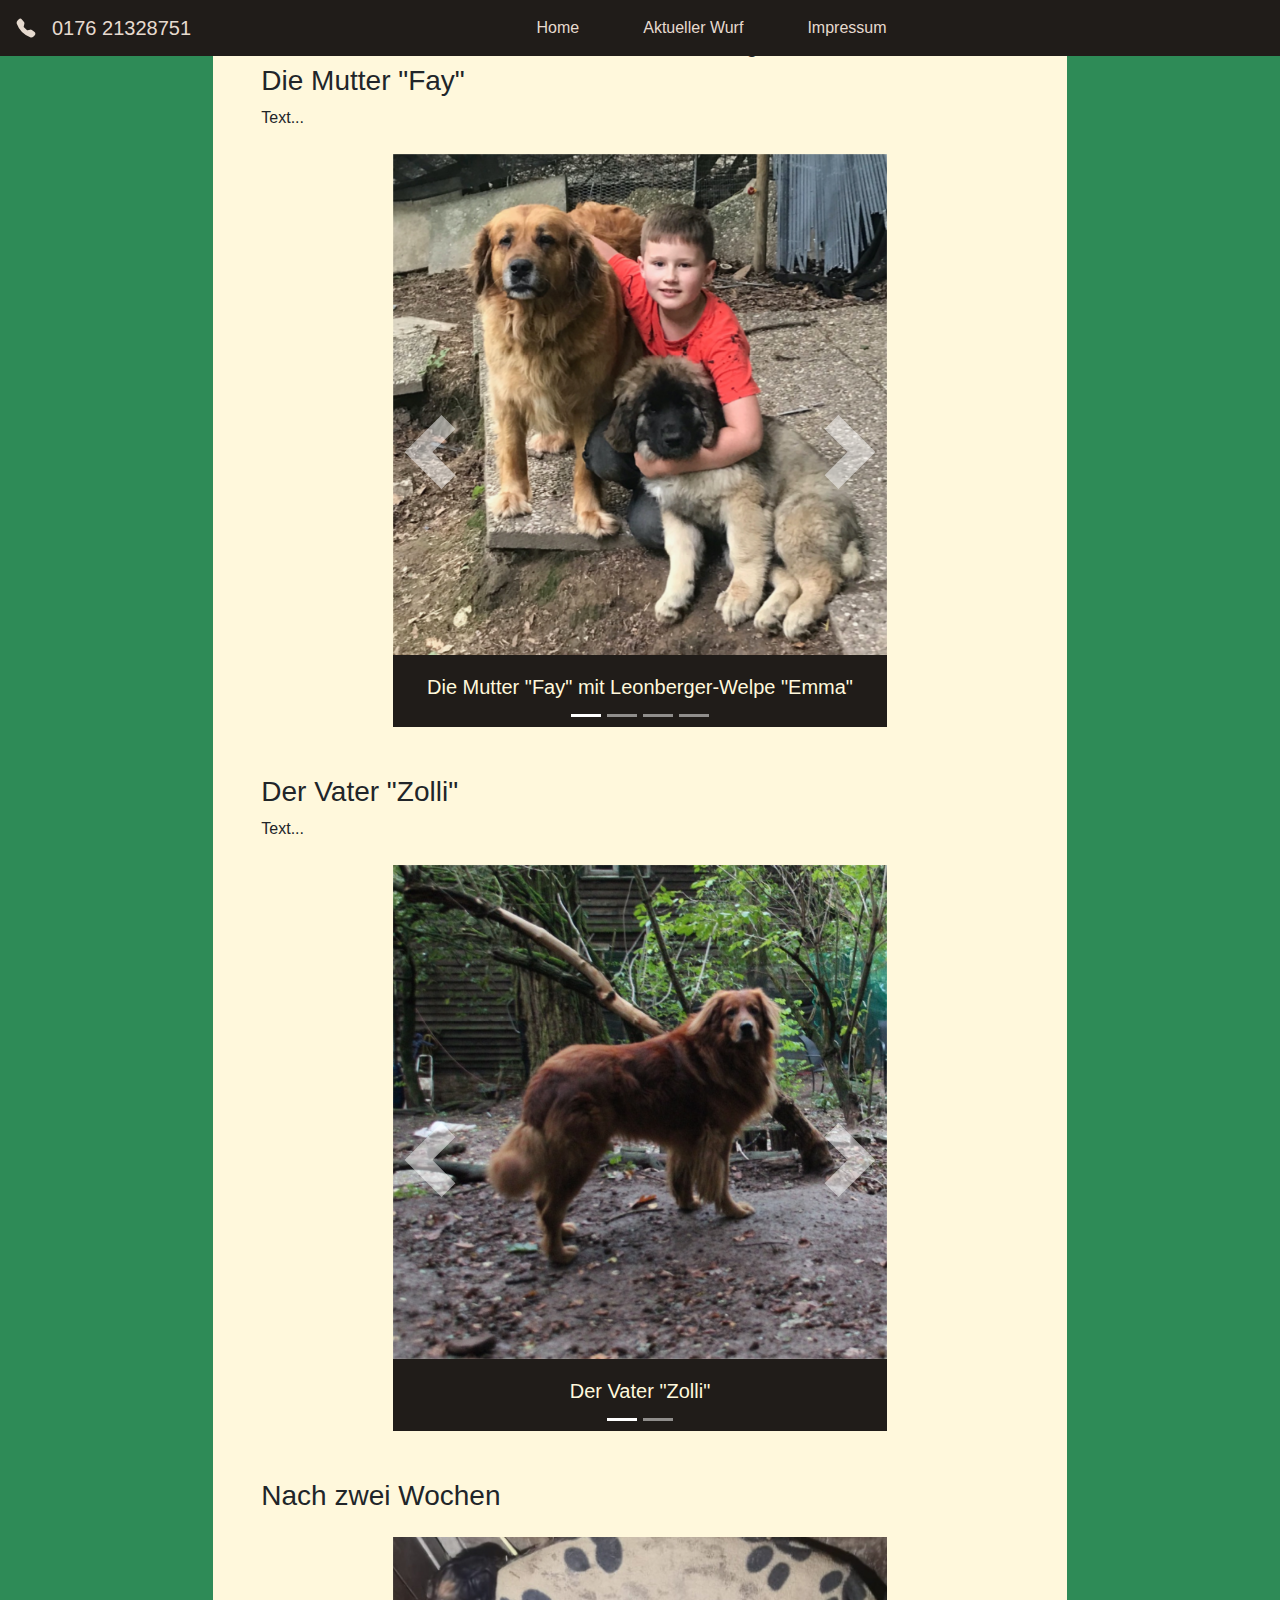
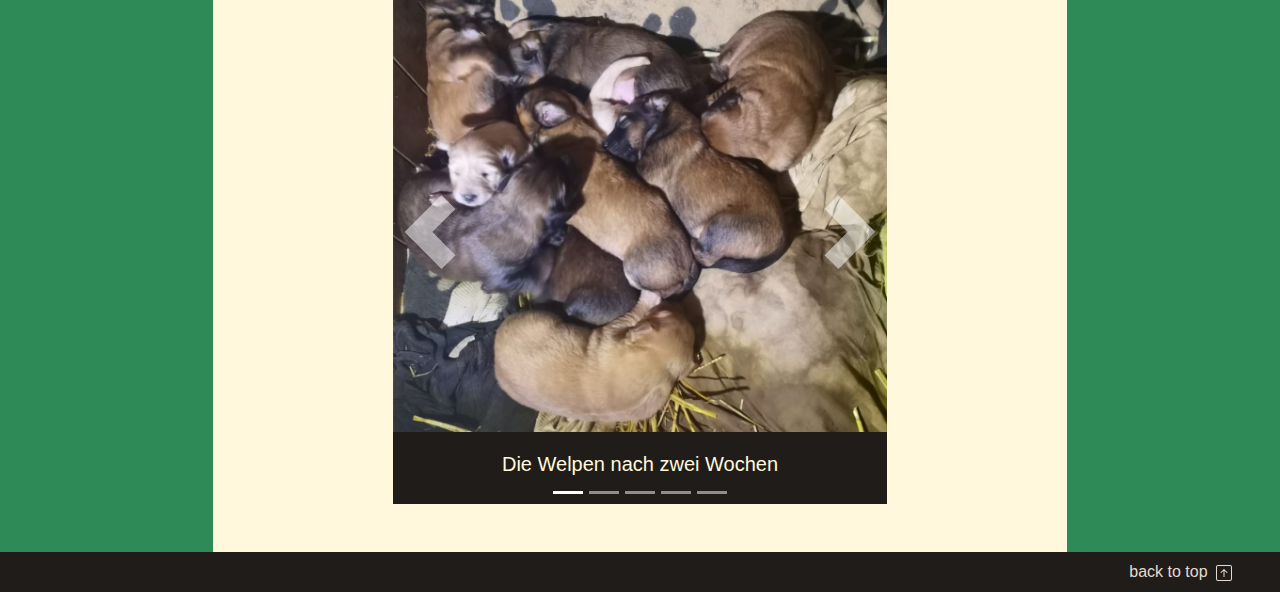
==== aktueller_wurf.html @ 1b7ae9f5 "Inhaltsverzeichnis, Sprungmarken m. padding/margin arrow icon ausgetauscht" ====
<!DOCTYPE html>
<html>

  <head>

    <!-- meta tags -->
    <meta charset="utf-8" />
    <meta name="viewport" content="width=device-width, initial-scale=1, shrink-to-fit=no">

    <title>Howawart-Zucht "vom Sandhof"</title>

    <!-- style sheets -->
    <link href="./ressources/bootstrap-4.5.2-dist/css/bootstrap.min.css" rel="stylesheet">

    <link rel="stylesheet" type="text/css" href="./style.css">

    <link
      href="https://fonts.googleapis.com/css?family=Charmonman|Delius+Swash+Caps|Quintessential|Vibur|Walter+Turncoat&display=swap"
      rel="stylesheet">

  </head>

  <body id="top" class="container-fluid my-bc-green">
    <header class="row">
      <nav class="col-12 mb-5 my-bc-brown navbar navbar-expand-lg fixed-top">
        <span class=" d-flex align-items-center navbar-brand my-c-light mb-0 h1"> <img class="mr-3" src="./ressources/icons/telephone-fill-customized.svg" width="20" height="20" class="d-inline-block align-top" alt="">0176 21328751</span>
        <button class=" navbar-toggler" type="button" data-toggle="collapse" data-target="#navbarNavDropdown"
          aria-controls="navbarNavDropdown" aria-expanded="false" aria-label="Toggle navigation">
          <span class=" navbar-toggler-icon"></span>
        </button>
        <div class="collapse navbar-collapse justify-content-center" id="navbarNavDropdown">
          <ul class="navbar-nav">
            <li class=" nav-item">
              <a class="my-c-light nav-link" href="./index.html">Home <span class="sr-only">(current)</span></a>
            </li>
            <li class="nav-item ml-lg-5 mr-lg-5">
              <a class="my-c-light nav-link" href="./aktueller_wurf.html">Aktueller Wurf</a>
            </li>
            <li class="nav-item">
              <a class="my-c-light nav-link mr-lg-5" href="./impressum.html">Impressum</a>
            </li>
          </ul>
        </div>
      </nav>
    </header>

    <div class="row my-bc-green ">

      <div class="col-md-2 col-xl-2">
      </div>

      <main class="col-md-8 col-xl-8 my-bc-light pl-4 pr-4 pl-md-5 pr-md-5">


        <div class="headline row my-top-margin mb-2">
          <div class="col">
            <h1 class="d-none d-md-block  text-center my-headline-font">Aktueller Wurf</h1>
          </div>
        </div>





        <div id="Mutter" class="mb-4">
          <h3>Die Mutter "Fay"</h3>
          <p>Text... </p>

          <div class="row d-flex justify-content-center mb-4 mt-4">
            <div class="col-8">
              <div id="carousel-fay" class="carousel slide" data-ride="carousel">
                <ol class="carousel-indicators my-4">
                  <li data-target="#carousel-fay" data-slide-to="0" class="active"></li>
                  <li data-target="#carousel-fay" data-slide-to="1"></li>
                  <li data-target="#carousel-fay" data-slide-to="2"></li>
                  <li data-target="#carousel-fay" data-slide-to="3"></li>
                </ol>

                <div class="carousel-inner">

                  <div class="carousel-item active">
                    <img class="d-block w-100" src="./img/fay/fay_04.jpg" alt="First slide">
                    <div class="carousel-caption mb-4">
                      <h5 class="d-none d-md-block">Die Mutter "Fay" mit Leonberger-Welpe "Emma"</h5>
                      <p class="d-md-none">Die Mutter "Fay" mit Leonberger-Welpe "Emma"</p>
                    </div>
                  </div>

                  <div class="carousel-item">
                    <img class="d-block w-100" src="./img/fay/fay_01.jpg" alt="Second slide">
                    <div class="carousel-caption mb-4">
                      <h5 class="d-none d-md-block">Die Mutter "Fay"</h5>
                      <p class="d-md-none">Die Mutter "Fay"</p>
                    </div>
                  </div>
                  
                  
                  <div class="carousel-item">
                    <img class="d-block w-100" src="./img/fay/fay_03.jpg" alt="Third slide">
                    <div class="carousel-caption mb-4">
                      <h5 class="d-none d-md-block">Fay mit den Welpen nach einer Woche</h5>
                      <p class="d-md-none">Fay mit den Welpen nach einer Woche</p>
                    </div>
                  </div>

                  <div class="carousel-item">
                    <img class="d-block w-100" src="./img/fay/fay_02.jpg" alt="Fourth slide">
                    <div class="carousel-caption mb-4">
                      <h5 class="d-none d-md-block">Fay mit Fynn (2. Wurf, 2018)</h5>
                      <p class="d-md-none">Fay mit Fynn (2. Wurf, 2018)</p>
                    </div>
                  </div>

                  <a class="carousel-control-prev" href="#carousel-fay" role="button" data-slide="prev">
                    <span class="carousel-control-prev-icon" aria-hidden="true"></span>
                    <span class="sr-only">Previous</span>
                  </a>
                  <a class="carousel-control-next" href="#carousel-fay" role="button" data-slide="next">
                    <span class="carousel-control-next-icon" aria-hidden="true"></span>
                    <span class="sr-only">Next</span>
                  </a>
                </div>
              </div>

            </div>
          </div>

        </div>

        <div id="Vater" class="mb-4">
          <h3>Der Vater "Zolli"</h3>
          <p>Text... </p>

          <div class="row d-flex justify-content-center mb-4 mt-4">
            <div class="col-8">
              <div id="carousel-zolli" class="carousel slide" data-ride="carousel">
                <ol class="carousel-indicators my-4">
                  <li data-target="#carousel-zolli" data-slide-to="0" class="active"></li>
                  <li data-target="#carousel-zolli" data-slide-to="1"></li>
                </ol>

                <div class="carousel-inner">
                  <div class="carousel-item active">
                    <img class="d-block w-100" src="./img/zolli/zolli_01.jpg" alt="First slide">
                    <div class="carousel-caption mb-4">
                      <h5 class="d-none d-md-block">Der Vater "Zolli"</h5>
                      <p class="d-md-none">Der Vater "Zolli"</p>
                    </div>
                  </div>
                  <div class="carousel-item">
                    <img class="d-block w-100" src="./img/zolli/zolli_02.jpg" alt="Second slide">
                    <div class="carousel-caption mb-4">
                      <h5 class="d-none d-md-block">Der Vater "Zolli"</h5>
                      <p class="d-md-none">Der Vater "Zolli"</p>
                    </div>
                  </div>
                  <a class="carousel-control-prev" href="#carousel-zolli" role="button" data-slide="prev">
                    <span class="carousel-control-prev-icon" aria-hidden="true"></span>
                    <span class="sr-only">Previous</span>
                  </a>
                  <a class="carousel-control-next" href="#carousel-zolli" role="button" data-slide="next">
                    <span class="carousel-control-next-icon" aria-hidden="true"></span>
                    <span class="sr-only">Next</span>
                  </a>
                </div>
              </div>

            </div>
          </div>

        </div>


        <div id="two-weeks">
          <h3>Nach zwei Wochen</h3>

          <div class="row d-flex justify-content-center mb-4 mt-4">
            <div class="col-8">
              <div id="carousel_welpen_01" class="carousel slide" data-ride="carousel">
                <ol class="carousel-indicators my-4">
                  <li data-target="#carousel_welpen_01" data-slide-to="0" class="active"></li>
                  <li data-target="#carousel_welpen_01" data-slide-to="1"></li>
                  <li data-target="#carousel_welpen_01" data-slide-to="2"></li>
                  <li data-target="#carousel_welpen_01" data-slide-to="3"></li>
                  <li data-target="#carousel_welpen_01" data-slide-to="4"></li>
                </ol>

                <div class="carousel-inner">
                  <div class="carousel-item active">
                    <img class="d-block w-100" src="./img/welpen/welpen_2wochen_01.jpg" alt="First slide">
                    <div class="carousel-caption mb-4">
                      <h5 class="d-none d-md-block">Die Welpen nach zwei Wochen</h5>
                      <p class="d-md-none">Die Welpen nach zwei Wochen</p>
                    </div>
                  </div>
                  <div class="carousel-item">
                    <img class="d-block w-100" src="./img/welpen/welpen_2wochen_02.jpg" alt="Second slide">
                    <div class="carousel-caption mb-4">
                      <h5 class="d-none d-md-block">Die Welpen nach zwei Wochen</h5>
                      <p class="d-md-none">Die Welpen nach zwei Wochen</p>
                    </div>
                  </div>
                  <div class="carousel-item">
                    <img class="d-block w-100" src="./img/welpen/welpen_2wochen_03.jpg" alt="Third slide">
                    <div class="carousel-caption mb-4">
                      <h5 class="d-none d-md-block">Die vier Rüden</h5>
                      <p class="d-md-none">Die vier Rüden</p>
                    </div>
                  </div>
                  <div class="carousel-item">
                    <img class="d-block w-100" src="./img/welpen/welpen_2wochen_04.jpg" alt="Fourth slide">
                    <div class="carousel-caption mb-4">
                      <h5 class="d-none d-md-block">Die fünf Weibchen</h5>
                      <p class="d-md-none">Die fünf Weibchen</p>
                    </div>
                  </div>
                  <div class="carousel-item">
                    <img class="d-block w-100" src="./img/welpen/welpen_2wochen_05.jpg" alt="Fifth slide">
                    <div class="carousel-caption mb-4">
                      <h5 class="d-none d-md-block">Diese zwei sind schon vergeben</h5>
                      <p class="d-md-none">Diese zwei sind schon vergeben</p>
                    </div>
                  </div>
                  <a class="carousel-control-prev" href="#carousel_welpen_01" role="button" data-slide="prev">
                    <span class="carousel-control-prev-icon" aria-hidden="true"></span>
                    <span class="sr-only">Previous</span>
                  </a>
                  <a class="carousel-control-next" href="#carousel_welpen_01" role="button" data-slide="next">
                    <span class="carousel-control-next-icon" aria-hidden="true"></span>
                    <span class="sr-only">Next</span>
                  </a>
                </div>
              </div>

            </div>
          </div>
          
        </div>

      </main>

      <div class="col-md-2 col-xl-2"></div>
    </div>


    <footer>
      <div class="row">
        <div class="col-12 my-bc-brown p-2 pr-5 text-right">
          <a class="my-c-light" href="#top">
            <span> back to top</span>
            <img class="ml-1" src="./ressources/icons/arrow-up-square-customized.svg" alt="arrow up">
          </a>
        </div>
      </div>
    </footer>
  </body>



  <script src="https://code.jquery.com/jquery-3.5.1.slim.min.js"
    integrity="sha384-DfXdz2htPH0lsSSs5nCTpuj/zy4C+OGpamoFVy38MVBnE+IbbVYUew+OrCXaRkfj"
    crossorigin="anonymous"></script>
  <script src="https://cdn.jsdelivr.net/npm/popper.js@1.16.1/dist/umd/popper.min.js"
    integrity="sha384-9/reFTGAW83EW2RDu2S0VKaIzap3H66lZH81PoYlFhbGU+6BZp6G7niu735Sk7lN"
    crossorigin="anonymous"></script>
  <script src="https://stackpath.bootstrapcdn.com/bootstrap/4.5.2/js/bootstrap.min.js"
    integrity="sha384-B4gt1jrGC7Jh4AgTPSdUtOBvfO8shuf57BaghqFfPlYxofvL8/KUEfYiJOMMV+rV"
    crossorigin="anonymous"></script>

</html>
---- style.css ----
.my-bc-light {
  background-color: cornsilk;
}

.my-bc-green {
  background-color: seagreen;
}

.font-headline {
  font-family: "Walter Turncoat", cursive;
}

.my-c-light {
  color: #e6dacf;
}
.my-bc-brown {
  background-color: #201c19;
}

.inhalt{
  background-color: rgb(207, 211, 197);
  border-radius: 0.25rem;
}

.inhalt a{
  color: #201c19;
}
.inhalt a:hover {
  color: rgb(61, 112, 83);
  text-decoration: none;
} 

a:hover {
  color: white;
  text-decoration: none;
}

.carousel-caption {
  position: relative;
  left: 0;
  top: 0;
  color: cornsilk;
  background-color: #201c19;
 
}

.my-anchor{
  padding-top: 60px; 
  margin-top: -40px
}

.my-top-padding {
  padding-top: 6rem;
}

.my-headline-font {
  font-family: Charmonman;
  font-weight: bold;
}

.my-border-box2{
  border-color: #201c19;
  border: solid 2px;
  border-radius: 0.3rem;
}

.navbar-toggler-icon {
  background-image: url("data:image/svg+xml,%3csvg xmlns='http://www.w3.org/2000/svg' width='30' height='30' viewBox='0 0 30 30'%3e%3cpath stroke='rgba%28230, 218, 207, 0.5%29' stroke-linecap='round' stroke-miterlimit='10' stroke-width='2' d='M4 7h22M4 15h22M4 23h22'/%3e%3c/svg%3e");
}
.custom-toggler.navbar-toggler {
  border-color: rgb(230, 218, 207);
}

.carousel-control-prev-icon,
.carousel-control-next-icon {
  height: 100px;
  width: 100px;
  background-size: 100%, 100%;
}
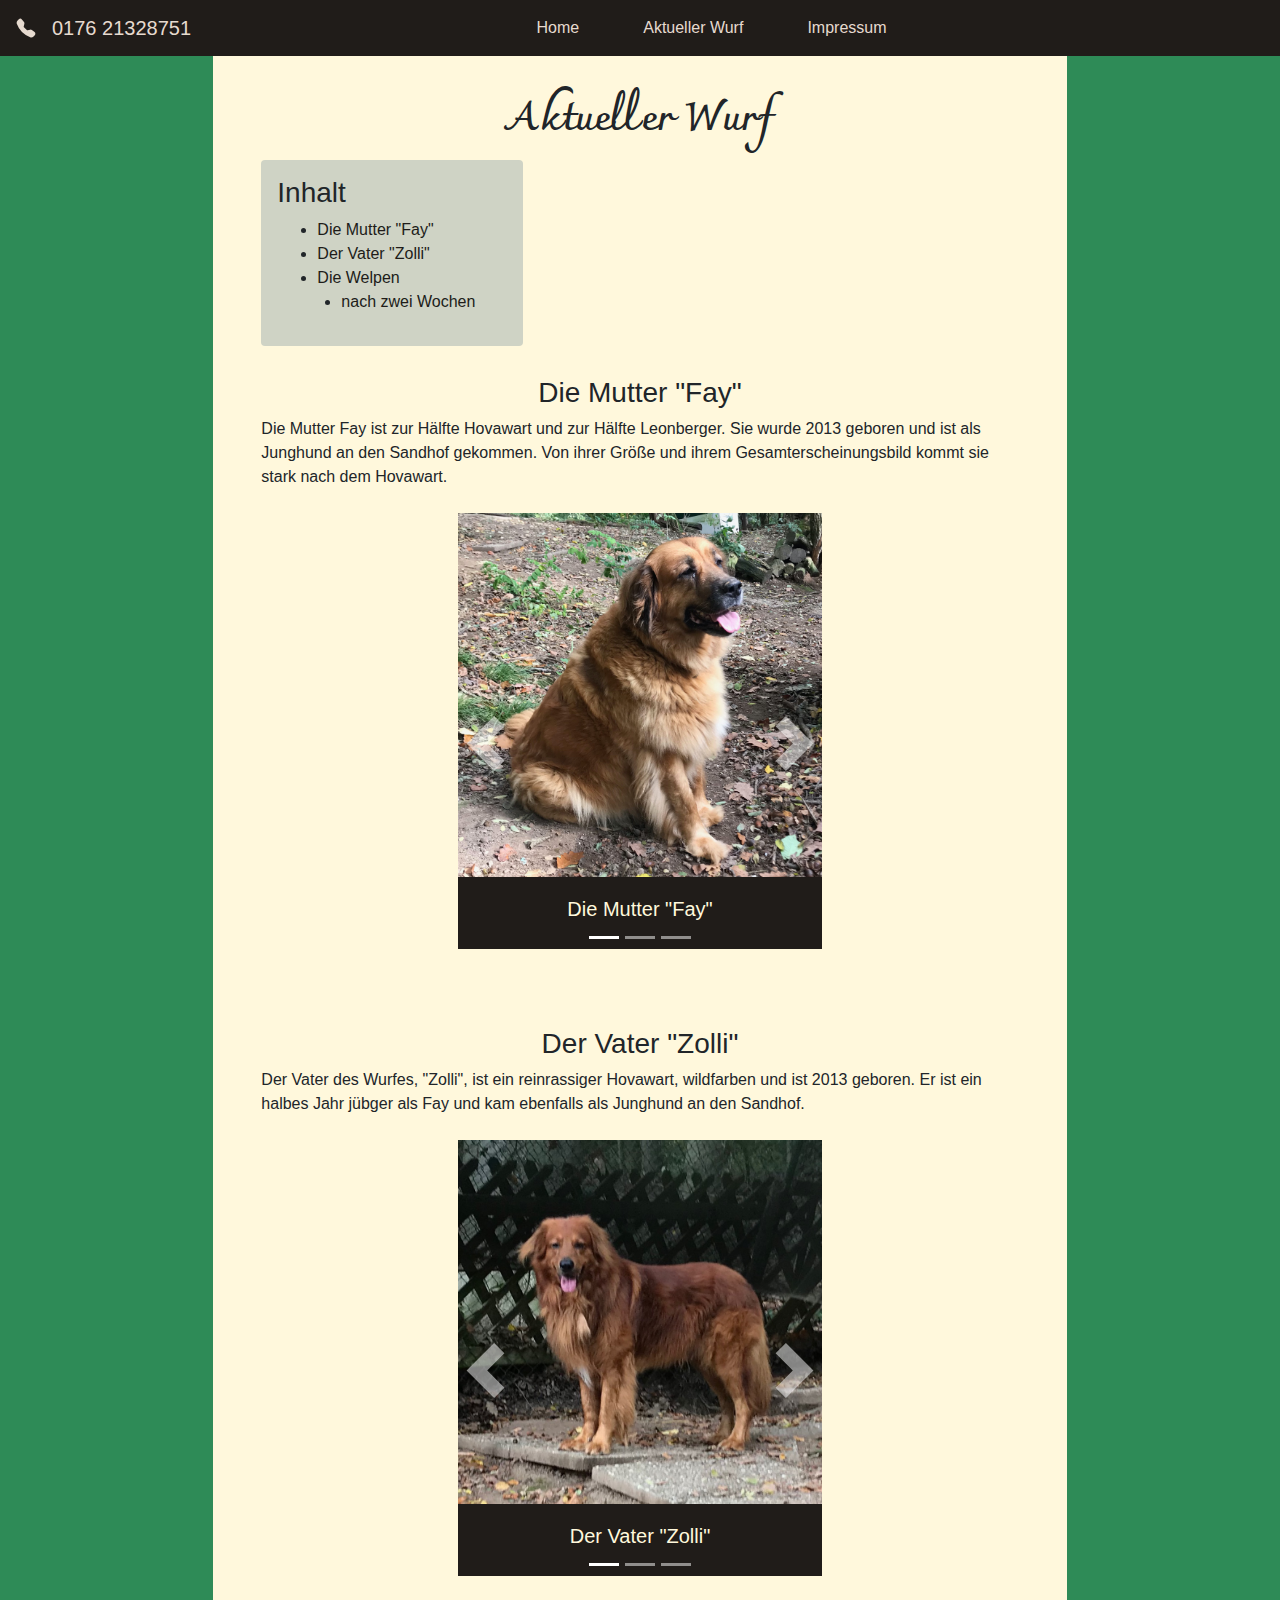
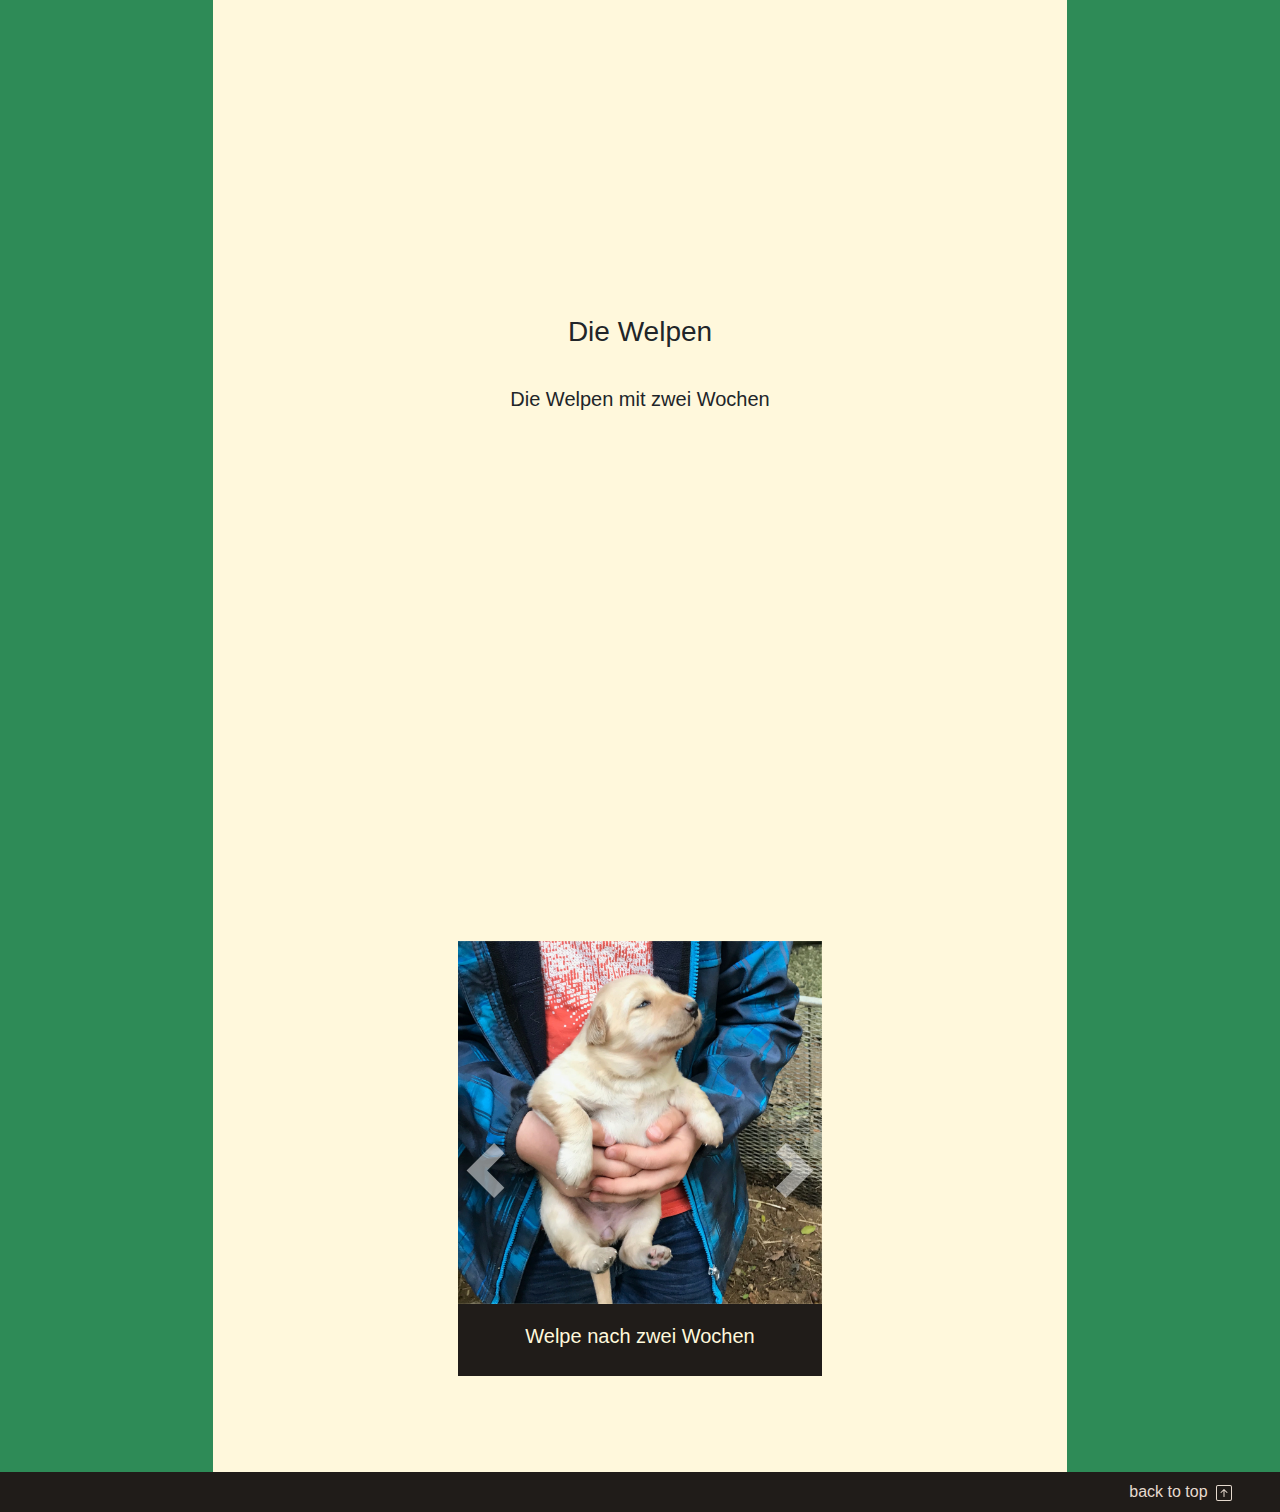
==== commit 9ce0476f: "überarbeitet aktueller Wurf" ====
--- a/aktueller_wurf.html
+++ b/aktueller_wurf.html
@@ -23,7 +23,9 @@
   <body id="top" class="container-fluid my-bc-green">
     <header class="row">
       <nav class="col-12 mb-5 my-bc-brown navbar navbar-expand-lg fixed-top">
-        <span class=" d-flex align-items-center navbar-brand my-c-light mb-0 h1"> <img class="mr-3" src="./ressources/icons/telephone-fill-customized.svg" width="20" height="20" class="d-inline-block align-top" alt="">0176 21328751</span>
+        <span class=" d-flex align-items-center navbar-brand my-c-light mb-0 h1"> <img class="mr-3"
+            src="./ressources/icons/telephone-fill-customized.svg" width="20" height="20"
+            class="d-inline-block align-top" alt="">0176 21328751</span>
         <button class=" navbar-toggler" type="button" data-toggle="collapse" data-target="#navbarNavDropdown"
           aria-controls="navbarNavDropdown" aria-expanded="false" aria-label="Toggle navigation">
           <span class=" navbar-toggler-icon"></span>
@@ -49,193 +51,325 @@
       <div class="col-md-2 col-xl-2">
       </div>
 
-      <main class="col-md-8 col-xl-8 my-bc-light pl-4 pr-4 pl-md-5 pr-md-5">
-
-
-        <div class="headline row my-top-margin mb-2">
+      <main class="col-md-8 col-xl-8 my-bc-light pl-4 pr-4 pl-md-5 pr-md-5 my-top-padding">
+
+
+        <div class="headline row mb-2">
           <div class="col">
             <h1 class="d-none d-md-block  text-center my-headline-font">Aktueller Wurf</h1>
           </div>
         </div>
 
 
-
-
-
-        <div id="Mutter" class="mb-4">
-          <h3>Die Mutter "Fay"</h3>
-          <p>Text... </p>
-
-          <div class="row d-flex justify-content-center mb-4 mt-4">
-            <div class="col-8">
-              <div id="carousel-fay" class="carousel slide" data-ride="carousel">
-                <ol class="carousel-indicators my-4">
-                  <li data-target="#carousel-fay" data-slide-to="0" class="active"></li>
-                  <li data-target="#carousel-fay" data-slide-to="1"></li>
-                  <li data-target="#carousel-fay" data-slide-to="2"></li>
-                  <li data-target="#carousel-fay" data-slide-to="3"></li>
-                </ol>
-
-                <div class="carousel-inner">
-
-                  <div class="carousel-item active">
-                    <img class="d-block w-100" src="./img/fay/fay_04.jpg" alt="First slide">
-                    <div class="carousel-caption mb-4">
-                      <h5 class="d-none d-md-block">Die Mutter "Fay" mit Leonberger-Welpe "Emma"</h5>
-                      <p class="d-md-none">Die Mutter "Fay" mit Leonberger-Welpe "Emma"</p>
-                    </div>
+        <div class="row d-block d-sm-flex justify-content-start mx-auto mb-5">
+          <div class="inhalt width-auto p-3 pr-5">
+            <h3>Inhalt</h3>
+            <ul>
+              <li><a href="#mutter">Die Mutter "Fay"</a>
+              <li><a href="#vater">Der Vater "Zolli"</a>
+              <li><a href="#welpen">Die Welpen</a>
+              <li class="ml-4"><a href="#zwei-wochen">nach zwei Wochen</a></li>
+
+            </ul>
+          </div>
+
+
+          <div id="mutter" class="my-anchor">
+            <h3 class="text-center">Die Mutter "Fay"</h3>
+            <p>Die Mutter Fay ist zur Hälfte Hovawart und zur Hälfte Leonberger. Sie wurde 2013 geboren und ist als
+              Junghund an
+              den Sandhof gekommen. Von ihrer Größe und ihrem Gesamterscheinungsbild kommt sie stark nach dem
+              Hovawart.
+            </p>
+
+            <div class="row d-flex justify-content-center mb-4 mt-4">
+              <div class="col-6">
+                <div id="carousel-fay" class="carousel slide" data-ride="carousel">
+                  <ol class="carousel-indicators my-4">
+                    <li data-target="#carousel-fay" data-slide-to="0" class="active"></li>
+                    <li data-target="#carousel-fay" data-slide-to="1"></li>
+                    <li data-target="#carousel-fay" data-slide-to="2"></li>
+                  </ol>
+
+                  <div class="carousel-inner">
+
+
+                    <div class="carousel-item active">
+                      <img class="d-block w-100" src="./img/fay/fay_05.jpg" alt="Hündin Fay">
+                      <div class="carousel-caption mb-4">
+                        <h5 class="d-none d-md-block">Die Mutter "Fay"</h5>
+                        <p class="d-md-none">Die Mutter "Fay"</p>
+                      </div>
+                    </div>
+
+                    <div class="carousel-item">
+                      <img class="d-block w-100" src="./img/fay/fay_03.jpg" alt="Hündin Fay">
+                      <div class="carousel-caption mb-4">
+                        <h5 class="d-none d-md-block">Fay mit den Welpen nach einer Woche</h5>
+                        <p class="d-md-none">Fay mit den Welpen nach einer Woche</p>
+                      </div>
+                    </div>
+
+                    <div class="carousel-item">
+                      <img class="d-block w-100" src="./img/fay/fay_10.jpg" alt="Hündin Fay">
+                      <div class="carousel-caption mb-4">
+                        <h5 class="d-none d-md-block">Die Mutter "Fay"</h5>
+                        <p class="d-md-none">Die Mutter "Fay"</p>
+                      </div>
+                    </div>
+
+                    <a class="carousel-control-prev" href="#carousel-fay" role="button" data-slide="prev">
+                      <span class="carousel-control-prev-icon" aria-hidden="true"></span>
+                      <span class="sr-only">Previous</span>
+                    </a>
+                    <a class="carousel-control-next" href="#carousel-fay" role="button" data-slide="next">
+                      <span class="carousel-control-next-icon" aria-hidden="true"></span>
+                      <span class="sr-only">Next</span>
+                    </a>
                   </div>
-
-                  <div class="carousel-item">
-                    <img class="d-block w-100" src="./img/fay/fay_01.jpg" alt="Second slide">
-                    <div class="carousel-caption mb-4">
-                      <h5 class="d-none d-md-block">Die Mutter "Fay"</h5>
-                      <p class="d-md-none">Die Mutter "Fay"</p>
-                    </div>
+                </div>
+
+              </div>
+            </div>
+
+          </div>
+
+          <div id="vater" class="my-anchor">
+            <h3 class="text-center">Der Vater "Zolli"</h3>
+            <p>Der Vater des Wurfes, "Zolli", ist ein reinrassiger Hovawart, wildfarben und ist 2013 geboren. Er ist ein
+              halbes Jahr jübger als Fay und kam ebenfalls als Junghund an den Sandhof.</p>
+
+            <div class="row d-flex justify-content-center mb-4 mt-4">
+              <div class="col-6">
+                <div id="carousel-zolli" class="carousel slide" data-ride="carousel">
+                  <ol class="carousel-indicators my-4">
+                    <li data-target="#carousel-zolli" data-slide-to="0" class="active"></li>
+                    <li data-target="#carousel-zolli" data-slide-to="1"></li>
+                    <li data-target="#carousel-zolli" data-slide-to="2"></li>
+                  </ol>
+
+                  <div class="carousel-inner">
+                    <div class="carousel-item active">
+                      <img class="d-block w-100" src="./img/zolli/zolli_03.jpg" alt="Rüde Zolli">
+                      <div class="carousel-caption mb-4">
+                        <h5 class="d-none d-md-block">Der Vater "Zolli"</h5>
+                        <p class="d-md-none">Der Vater "Zolli"</p>
+                      </div>
+                    </div>
+
+                    <div class="carousel-item">
+                      <img class="d-block w-100" src="./img/zolli/zolli_08.jpg" alt="Rüde Zolli">
+                      <div class="carousel-caption mb-4">
+                        <h5 class="d-none d-md-block">Der Vater "Zolli"</h5>
+                        <p class="d-md-none">Der Vater "Zolli"</p>
+                      </div>
+                    </div>
+
+                    <div class="carousel-item">
+                      <img class="d-block w-100" src="./img/zolli/zolli_01.jpg" alt="Rüde Zolli">
+                      <div class="carousel-caption mb-4">
+                        <h5 class="d-none d-md-block">Der Vater "Zolli"</h5>
+                        <p class="d-md-none">Der Vater "Zolli"</p>
+                      </div>
+                    </div>
+
+                    <a class="carousel-control-prev" href="#carousel-zolli" role="button" data-slide="prev">
+                      <span class="carousel-control-prev-icon" aria-hidden="true"></span>
+                      <span class="sr-only">Previous</span>
+                    </a>
+                    <a class="carousel-control-next" href="#carousel-zolli" role="button" data-slide="next">
+                      <span class="carousel-control-next-icon" aria-hidden="true"></span>
+                      <span class="sr-only">Next</span>
+                    </a>
                   </div>
-                  
-                  
-                  <div class="carousel-item">
-                    <img class="d-block w-100" src="./img/fay/fay_03.jpg" alt="Third slide">
-                    <div class="carousel-caption mb-4">
-                      <h5 class="d-none d-md-block">Fay mit den Welpen nach einer Woche</h5>
-                      <p class="d-md-none">Fay mit den Welpen nach einer Woche</p>
+                </div>
+
+              </div>
+            </div>
+
+            <div class="col-lg-6 embed-responsive embed-responsive-16by9 mx-auto d-block mb-5">
+              <iframe class="embed-responsive-item" src="https://www.youtube.com/embed/BIgNB675pwk" frameborder="0"
+                allow="accelerometer; autoplay; encrypted-media; gyroscope; picture-in-picture" allowfullscreen>
+              </iframe>
+            </div>
+
+          </div>
+
+          <div>
+            <h3 id="welpen" class="my-anchor text-center">Die Welpen</h3>
+
+            <div>
+              <h5 id="zwei-wochen" class="my-anchor text-center">Die Welpen mit zwei Wochen</h5>
+
+
+
+              <div class="col-lg-6 embed-responsive embed-responsive-16by9 mx-auto d-block mb-5">
+                <iframe class="embed-responsive-item" src="https://www.youtube.com/embed/bVAKBuY1cYs" frameborder="0"
+                  allow="accelerometer; autoplay; encrypted-media; gyroscope; picture-in-picture" allowfullscreen>
+                </iframe>
+              </div>
+
+              <div class="col-lg-6 embed-responsive embed-responsive-16by9 mx-auto d-block mb-5">
+                <iframe class="embed-responsive-item" src="https://www.youtube.com/embed/7j4t5AqZ2lE" frameborder="0"
+                  allow="accelerometer; autoplay; encrypted-media; gyroscope; picture-in-picture" allowfullscreen>
+                </iframe>
+              </div>
+
+
+
+
+
+
+
+              <div class="row d-flex justify-content-center mb-4 mt-4">
+                <div class="col-lg-6">
+                  <div id="carousel_welpen_01" class="carousel slide" data-ride="carousel">
+                    <!-- <ol class="carousel-indicators my-4">
+                      <li data-target="#carousel_welpen_01" data-slide-to="0" class="active"></li>
+                      <li data-target="#carousel_welpen_01" data-slide-to="1"></li>
+                      <li data-target="#carousel_welpen_01" data-slide-to="2"></li>
+                      <li data-target="#carousel_welpen_01" data-slide-to="3"></li>
+                      <li data-target="#carousel_welpen_01" data-slide-to="4"></li>
+                    </ol> -->
+
+                    <div class="carousel-inner">
+                      <div class="carousel-item active">
+                        <img class="d-block w-100" src="./img/welpen/welpen_2wochen_09.jpg" alt="Hundewelpe">
+                        <div class="carousel-caption mb-4">
+                          <h5 class="d-none d-md-block">Welpe nach zwei Wochen</h5>
+                          <p class="d-md-none">Welpe nach zwei Wochen</p>
+                        </div>
+                      </div>
+
+                      <div class="carousel-item">
+                        <img class="d-block w-100" src="./img/welpen/welpen_2wochen_10.jpg" alt="Hundewelpe">
+                        <div class="carousel-caption mb-4">
+                          <h5 class="d-none d-md-block">Die Welpen nach zwei Wochen</h5>
+                          <p class="d-md-none">Die Welpen nach zwei Wochen</p>
+                        </div>
+                      </div>
+
+                      <div class="carousel-item">
+                        <img class="d-block w-100" src="./img/welpen/welpen_2wochen_11.jpg" alt="Hundewelpe">
+                        <div class="carousel-caption mb-4">
+                          <h5 class="d-none d-md-block">Die Welpen nach zwei Wochen</h5>
+                          <p class="d-md-none">Die Welpen nach zwei Wochen</p>
+                        </div>
+                      </div>
+
+                      <div class="carousel-item">
+                        <img class="d-block w-100" src="./img/welpen/welpen_2wochen_12.jpg" alt="Hundewelpe">
+                        <div class="carousel-caption mb-4">
+                          <h5 class="d-none d-md-block">Die Welpen nach zwei Wochen</h5>
+                          <p class="d-md-none">Die Welpen nach zwei Wochen</p>
+                        </div>
+                      </div>
+
+                      <div class="carousel-item">
+                        <img class="d-block w-100" src="./img/welpen/welpen_2wochen_13.jpg" alt="Hundewelpe">
+                        <div class="carousel-caption mb-4">
+                          <h5 class="d-none d-md-block">Die Welpen nach zwei Wochen</h5>
+                          <p class="d-md-none">Die Welpen nach zwei Wochen</p>
+                        </div>
+                      </div>
+
+                      <div class="carousel-item">
+                        <img class="d-block w-100" src="./img/welpen/welpen_2wochen_14.jpg" alt="Hundewelpe">
+                        <div class="carousel-caption mb-4">
+                          <h5 class="d-none d-md-block">Die Welpen nach zwei Wochen</h5>
+                          <p class="d-md-none">Die Welpen nach zwei Wochen</p>
+                        </div>
+                      </div>
+
+                      <div class="carousel-item">
+                        <img class="d-block w-100" src="./img/welpen/welpen_2wochen_16.jpg" alt="Hundewelpe">
+                        <div class="carousel-caption mb-4">
+                          <h5 class="d-none d-md-block">Die Welpen nach zwei Wochen</h5>
+                          <p class="d-md-none">Die Welpen nach zwei Wochen</p>
+                        </div>
+                      </div>
+
+                      <div class="carousel-item">
+                        <img class="d-block w-100" src="./img/welpen/welpen_2wochen_17.jpg" alt="Hundewelpe">
+                        <div class="carousel-caption mb-4">
+                          <h5 class="d-none d-md-block">Die Welpen nach zwei Wochen</h5>
+                          <p class="d-md-none">Die Welpen nach zwei Wochen</p>
+                        </div>
+                      </div>
+
+
+
+                      <div class="carousel-item">
+                        <img class="d-block w-100" src="./img/welpen/welpen_2wochen_19.jpg" alt="Hundewelpe">
+                        <div class="carousel-caption mb-4">
+                          <h5 class="d-none d-md-block">Die Welpen nach zwei Wochen</h5>
+                          <p class="d-md-none">Die Welpen nach zwei Wochen</p>
+                        </div>
+                      </div>
+
+                      <div class="carousel-item">
+                        <img class="d-block w-100" src="./img/welpen/welpen_2wochen_20.jpg" alt="Hundewelpe">
+                        <div class="carousel-caption mb-4">
+                          <h5 class="d-none d-md-block">Die Welpen nach zwei Wochen</h5>
+                          <p class="d-md-none">Die Welpen nach zwei Wochen</p>
+                        </div>
+                      </div>
+
+                      <div class="carousel-item">
+                        <img class="d-block w-100" src="./img/welpen/welpen_2wochen_21.jpg" alt="Hundewelpe">
+                        <div class="carousel-caption mb-4">
+                          <h5 class="d-none d-md-block">Die Welpen nach zwei Wochen</h5>
+                          <p class="d-md-none">Die Welpen nach zwei Wochen</p>
+                        </div>
+                      </div>
+
+                      <div class="carousel-item">
+                        <img class="d-block w-100" src="./img/welpen/welpen_2wochen_25.jpg" alt="Hundewelpe">
+                        <div class="carousel-caption mb-4">
+                          <h5 class="d-none d-md-block">Der ganze Wurf</h5>
+                          <p class="d-md-none">Der ganze Wurf</p>
+                        </div>
+                      </div>
+
+                      <div class="carousel-item">
+                        <img class="d-block w-100" src="./img/welpen/welpen_2wochen_30.jpg" alt="Hundewelpen">
+                        <div class="carousel-caption mb-4">
+                          <h5 class="d-none d-md-block">Die Welpen nach zwei Wochen</h5>
+                          <p class="d-md-none">Die Welpen nach zwei Wochen</p>
+                        </div>
+                      </div>
+
+
+                      <div class="carousel-item">
+                        <img class="d-block w-100" src="./img/welpen/welpen_2wochen_35.jpg" alt="Mutter mit Welpen">
+                        <div class="carousel-caption mb-4">
+                          <h5 class="d-none d-md-block">Fay säugt die Welpen</h5>
+                          <p class="d-md-none">Fay säugt die Welpen</p>
+                        </div>
+                      </div>
+
+
+
+
+
+
+                      <a class="carousel-control-prev" href="#carousel_welpen_01" role="button" data-slide="prev">
+                        <span class="carousel-control-prev-icon" aria-hidden="true"></span>
+                        <span class="sr-only">Previous</span>
+                      </a>
+                      <a class="carousel-control-next" href="#carousel_welpen_01" role="button" data-slide="next">
+                        <span class="carousel-control-next-icon" aria-hidden="true"></span>
+                        <span class="sr-only">Next</span>
+                      </a>
                     </div>
                   </div>
 
-                  <div class="carousel-item">
-                    <img class="d-block w-100" src="./img/fay/fay_02.jpg" alt="Fourth slide">
-                    <div class="carousel-caption mb-4">
-                      <h5 class="d-none d-md-block">Fay mit Fynn (2. Wurf, 2018)</h5>
-                      <p class="d-md-none">Fay mit Fynn (2. Wurf, 2018)</p>
-                    </div>
-                  </div>
-
-                  <a class="carousel-control-prev" href="#carousel-fay" role="button" data-slide="prev">
-                    <span class="carousel-control-prev-icon" aria-hidden="true"></span>
-                    <span class="sr-only">Previous</span>
-                  </a>
-                  <a class="carousel-control-next" href="#carousel-fay" role="button" data-slide="next">
-                    <span class="carousel-control-next-icon" aria-hidden="true"></span>
-                    <span class="sr-only">Next</span>
-                  </a>
                 </div>
               </div>
 
             </div>
           </div>
 
-        </div>
-
-        <div id="Vater" class="mb-4">
-          <h3>Der Vater "Zolli"</h3>
-          <p>Text... </p>
-
-          <div class="row d-flex justify-content-center mb-4 mt-4">
-            <div class="col-8">
-              <div id="carousel-zolli" class="carousel slide" data-ride="carousel">
-                <ol class="carousel-indicators my-4">
-                  <li data-target="#carousel-zolli" data-slide-to="0" class="active"></li>
-                  <li data-target="#carousel-zolli" data-slide-to="1"></li>
-                </ol>
-
-                <div class="carousel-inner">
-                  <div class="carousel-item active">
-                    <img class="d-block w-100" src="./img/zolli/zolli_01.jpg" alt="First slide">
-                    <div class="carousel-caption mb-4">
-                      <h5 class="d-none d-md-block">Der Vater "Zolli"</h5>
-                      <p class="d-md-none">Der Vater "Zolli"</p>
-                    </div>
-                  </div>
-                  <div class="carousel-item">
-                    <img class="d-block w-100" src="./img/zolli/zolli_02.jpg" alt="Second slide">
-                    <div class="carousel-caption mb-4">
-                      <h5 class="d-none d-md-block">Der Vater "Zolli"</h5>
-                      <p class="d-md-none">Der Vater "Zolli"</p>
-                    </div>
-                  </div>
-                  <a class="carousel-control-prev" href="#carousel-zolli" role="button" data-slide="prev">
-                    <span class="carousel-control-prev-icon" aria-hidden="true"></span>
-                    <span class="sr-only">Previous</span>
-                  </a>
-                  <a class="carousel-control-next" href="#carousel-zolli" role="button" data-slide="next">
-                    <span class="carousel-control-next-icon" aria-hidden="true"></span>
-                    <span class="sr-only">Next</span>
-                  </a>
-                </div>
-              </div>
-
-            </div>
-          </div>
-
-        </div>
-
-
-        <div id="two-weeks">
-          <h3>Nach zwei Wochen</h3>
-
-          <div class="row d-flex justify-content-center mb-4 mt-4">
-            <div class="col-8">
-              <div id="carousel_welpen_01" class="carousel slide" data-ride="carousel">
-                <ol class="carousel-indicators my-4">
-                  <li data-target="#carousel_welpen_01" data-slide-to="0" class="active"></li>
-                  <li data-target="#carousel_welpen_01" data-slide-to="1"></li>
-                  <li data-target="#carousel_welpen_01" data-slide-to="2"></li>
-                  <li data-target="#carousel_welpen_01" data-slide-to="3"></li>
-                  <li data-target="#carousel_welpen_01" data-slide-to="4"></li>
-                </ol>
-
-                <div class="carousel-inner">
-                  <div class="carousel-item active">
-                    <img class="d-block w-100" src="./img/welpen/welpen_2wochen_01.jpg" alt="First slide">
-                    <div class="carousel-caption mb-4">
-                      <h5 class="d-none d-md-block">Die Welpen nach zwei Wochen</h5>
-                      <p class="d-md-none">Die Welpen nach zwei Wochen</p>
-                    </div>
-                  </div>
-                  <div class="carousel-item">
-                    <img class="d-block w-100" src="./img/welpen/welpen_2wochen_02.jpg" alt="Second slide">
-                    <div class="carousel-caption mb-4">
-                      <h5 class="d-none d-md-block">Die Welpen nach zwei Wochen</h5>
-                      <p class="d-md-none">Die Welpen nach zwei Wochen</p>
-                    </div>
-                  </div>
-                  <div class="carousel-item">
-                    <img class="d-block w-100" src="./img/welpen/welpen_2wochen_03.jpg" alt="Third slide">
-                    <div class="carousel-caption mb-4">
-                      <h5 class="d-none d-md-block">Die vier Rüden</h5>
-                      <p class="d-md-none">Die vier Rüden</p>
-                    </div>
-                  </div>
-                  <div class="carousel-item">
-                    <img class="d-block w-100" src="./img/welpen/welpen_2wochen_04.jpg" alt="Fourth slide">
-                    <div class="carousel-caption mb-4">
-                      <h5 class="d-none d-md-block">Die fünf Weibchen</h5>
-                      <p class="d-md-none">Die fünf Weibchen</p>
-                    </div>
-                  </div>
-                  <div class="carousel-item">
-                    <img class="d-block w-100" src="./img/welpen/welpen_2wochen_05.jpg" alt="Fifth slide">
-                    <div class="carousel-caption mb-4">
-                      <h5 class="d-none d-md-block">Diese zwei sind schon vergeben</h5>
-                      <p class="d-md-none">Diese zwei sind schon vergeben</p>
-                    </div>
-                  </div>
-                  <a class="carousel-control-prev" href="#carousel_welpen_01" role="button" data-slide="prev">
-                    <span class="carousel-control-prev-icon" aria-hidden="true"></span>
-                    <span class="sr-only">Previous</span>
-                  </a>
-                  <a class="carousel-control-next" href="#carousel_welpen_01" role="button" data-slide="next">
-                    <span class="carousel-control-next-icon" aria-hidden="true"></span>
-                    <span class="sr-only">Next</span>
-                  </a>
-                </div>
-              </div>
-
-            </div>
-          </div>
-          
-        </div>
 
       </main>
 
--- a/style.css
+++ b/style.css
@@ -45,7 +45,7 @@
 }
 
 .my-anchor{
-  padding-top: 60px; 
+  padding-top: 70px; 
   margin-top: -40px
 }
 
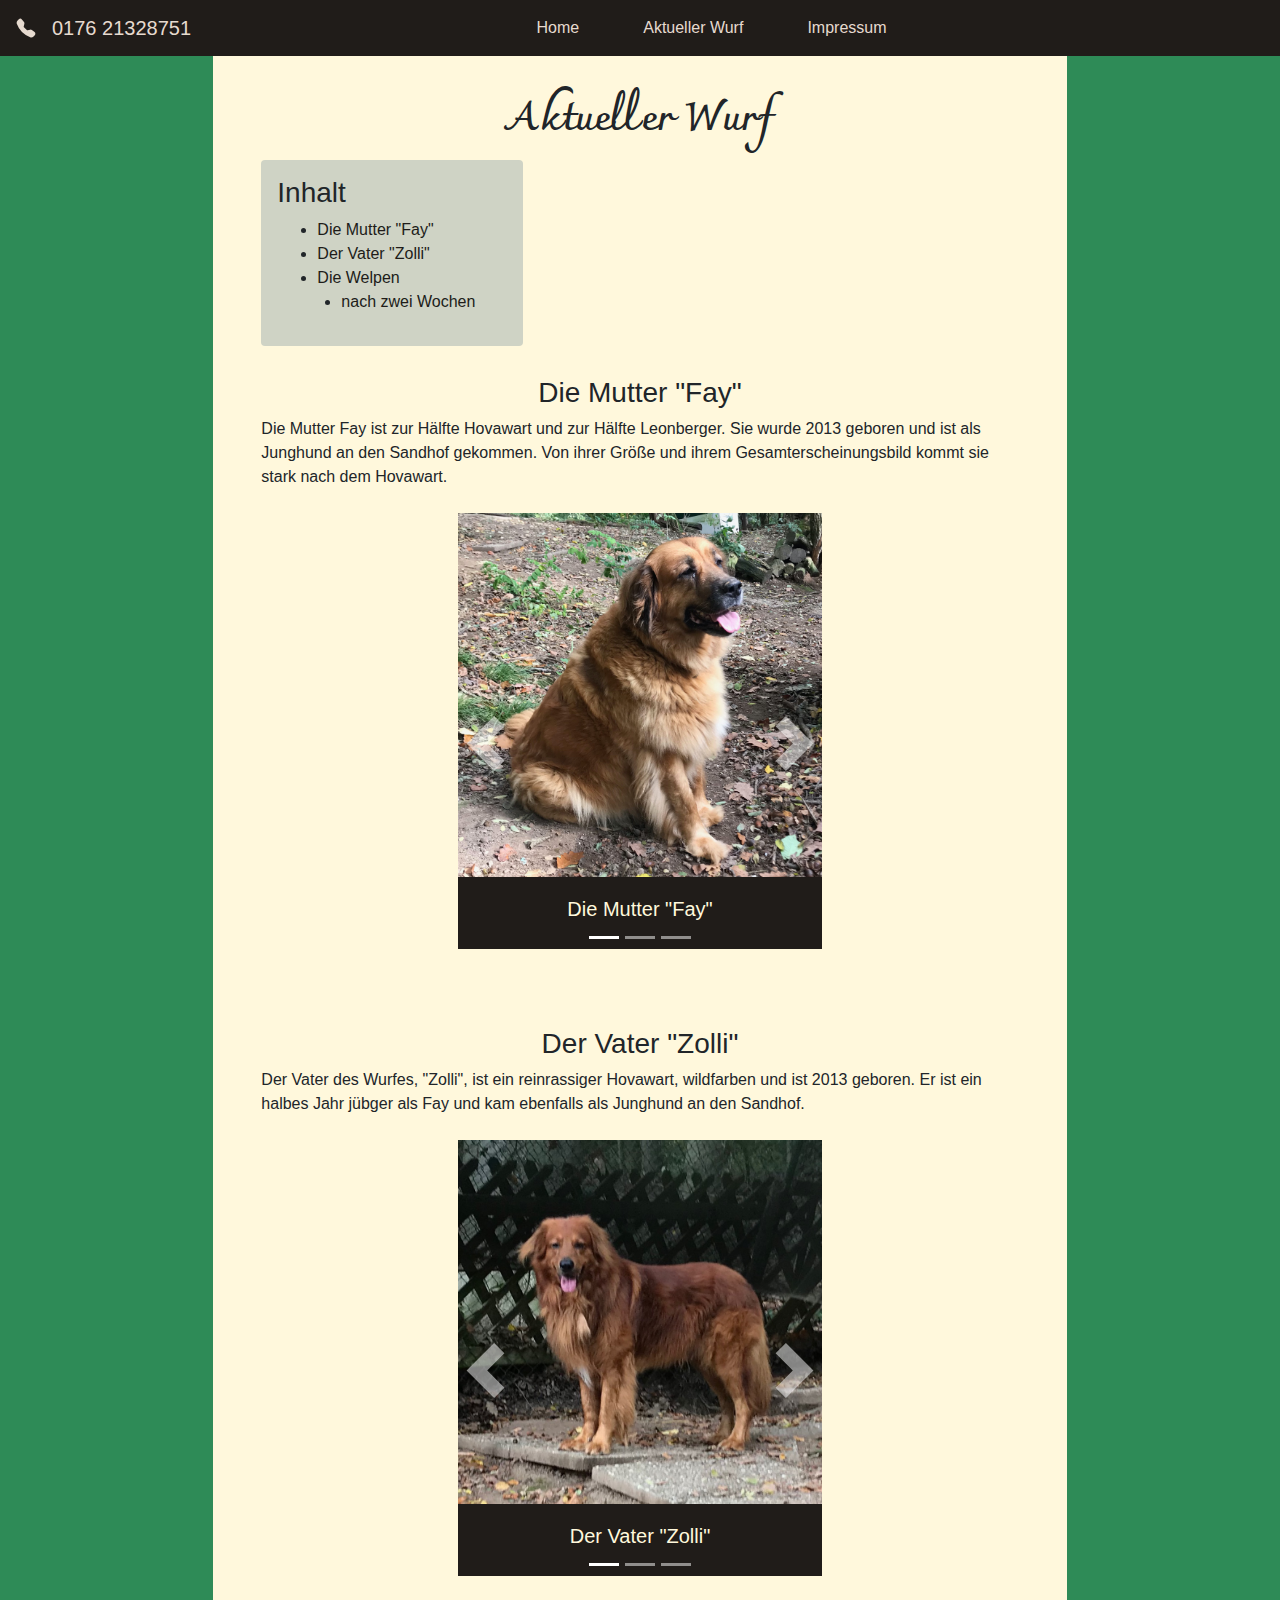
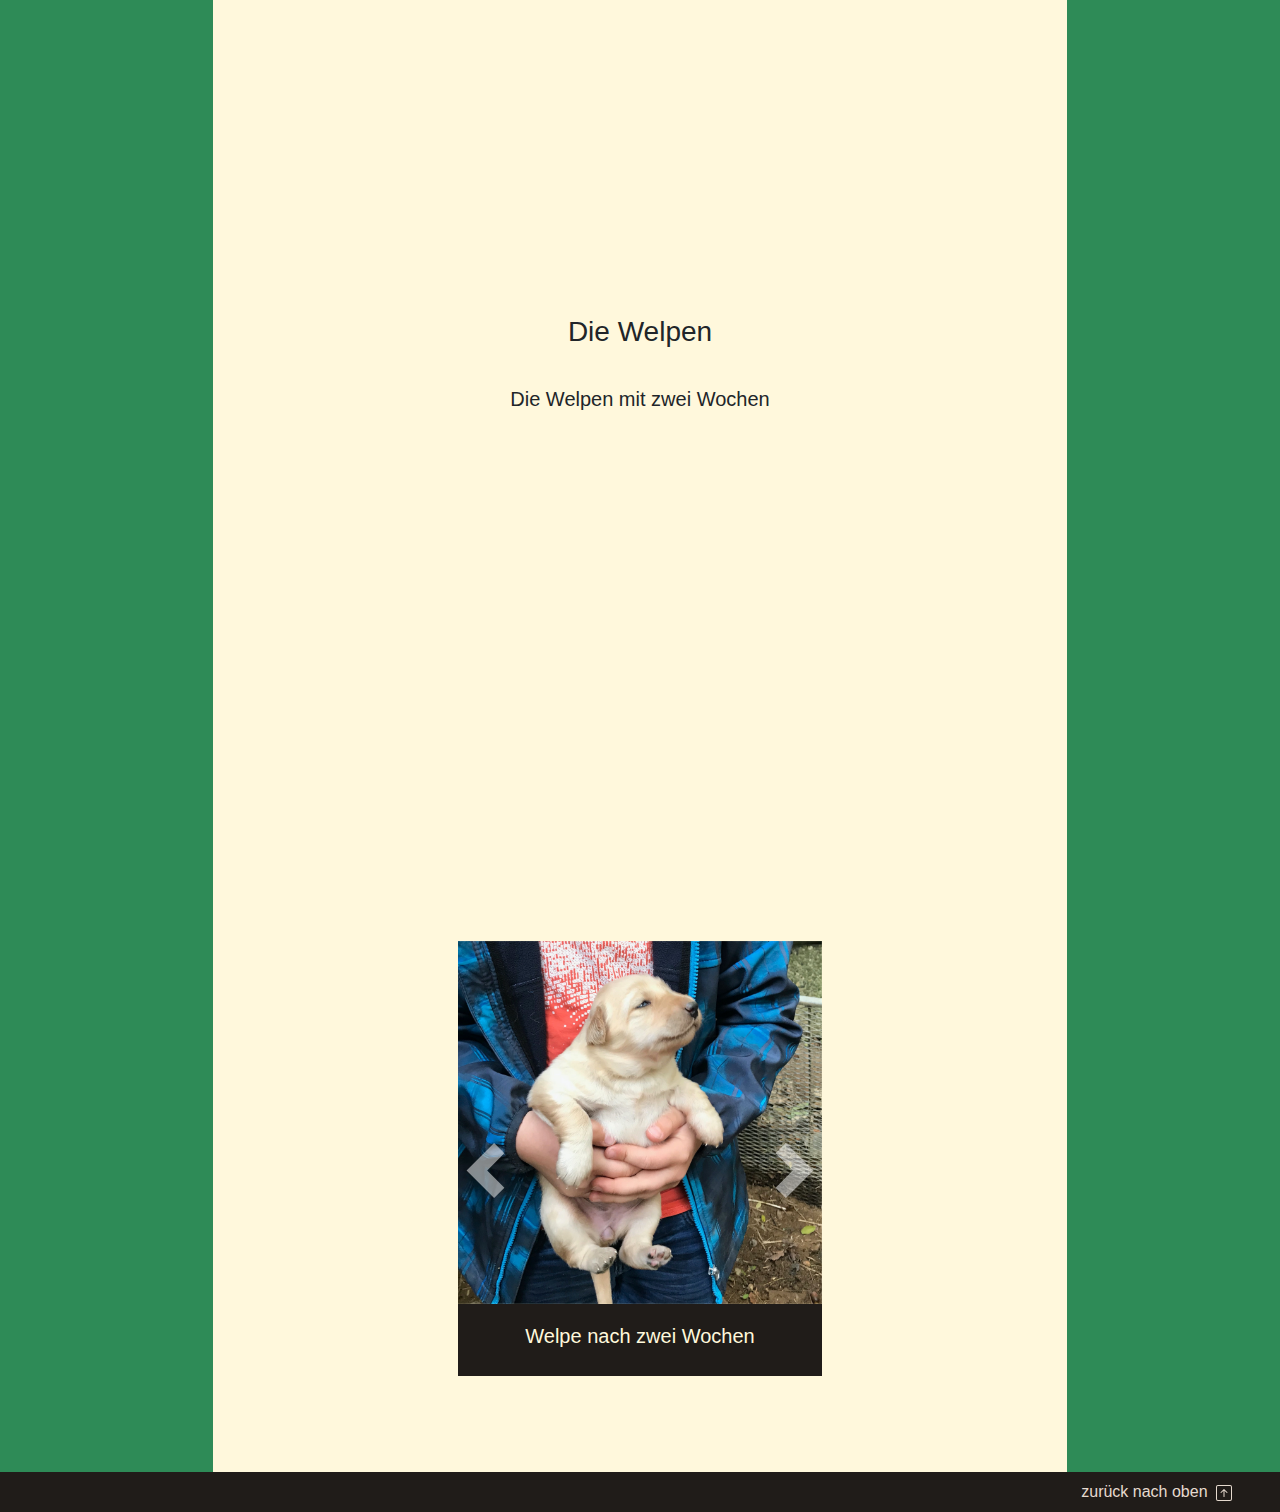
==== commit 0ea4bcf5: "korrekturen" ====
--- a/aktueller_wurf.html
+++ b/aktueller_wurf.html
@@ -83,7 +83,7 @@
             </p>
 
             <div class="row d-flex justify-content-center mb-4 mt-4">
-              <div class="col-6">
+              <div class="col-lg-6">
                 <div id="carousel-fay" class="carousel slide" data-ride="carousel">
                   <ol class="carousel-indicators my-4">
                     <li data-target="#carousel-fay" data-slide-to="0" class="active"></li>
@@ -140,7 +140,7 @@
               halbes Jahr jübger als Fay und kam ebenfalls als Junghund an den Sandhof.</p>
 
             <div class="row d-flex justify-content-center mb-4 mt-4">
-              <div class="col-6">
+              <div class="col-lg-6">
                 <div id="carousel-zolli" class="carousel slide" data-ride="carousel">
                   <ol class="carousel-indicators my-4">
                     <li data-target="#carousel-zolli" data-slide-to="0" class="active"></li>
@@ -381,7 +381,7 @@
       <div class="row">
         <div class="col-12 my-bc-brown p-2 pr-5 text-right">
           <a class="my-c-light" href="#top">
-            <span> back to top</span>
+            <span> zurück nach oben</span>
             <img class="ml-1" src="./ressources/icons/arrow-up-square-customized.svg" alt="arrow up">
           </a>
         </div>
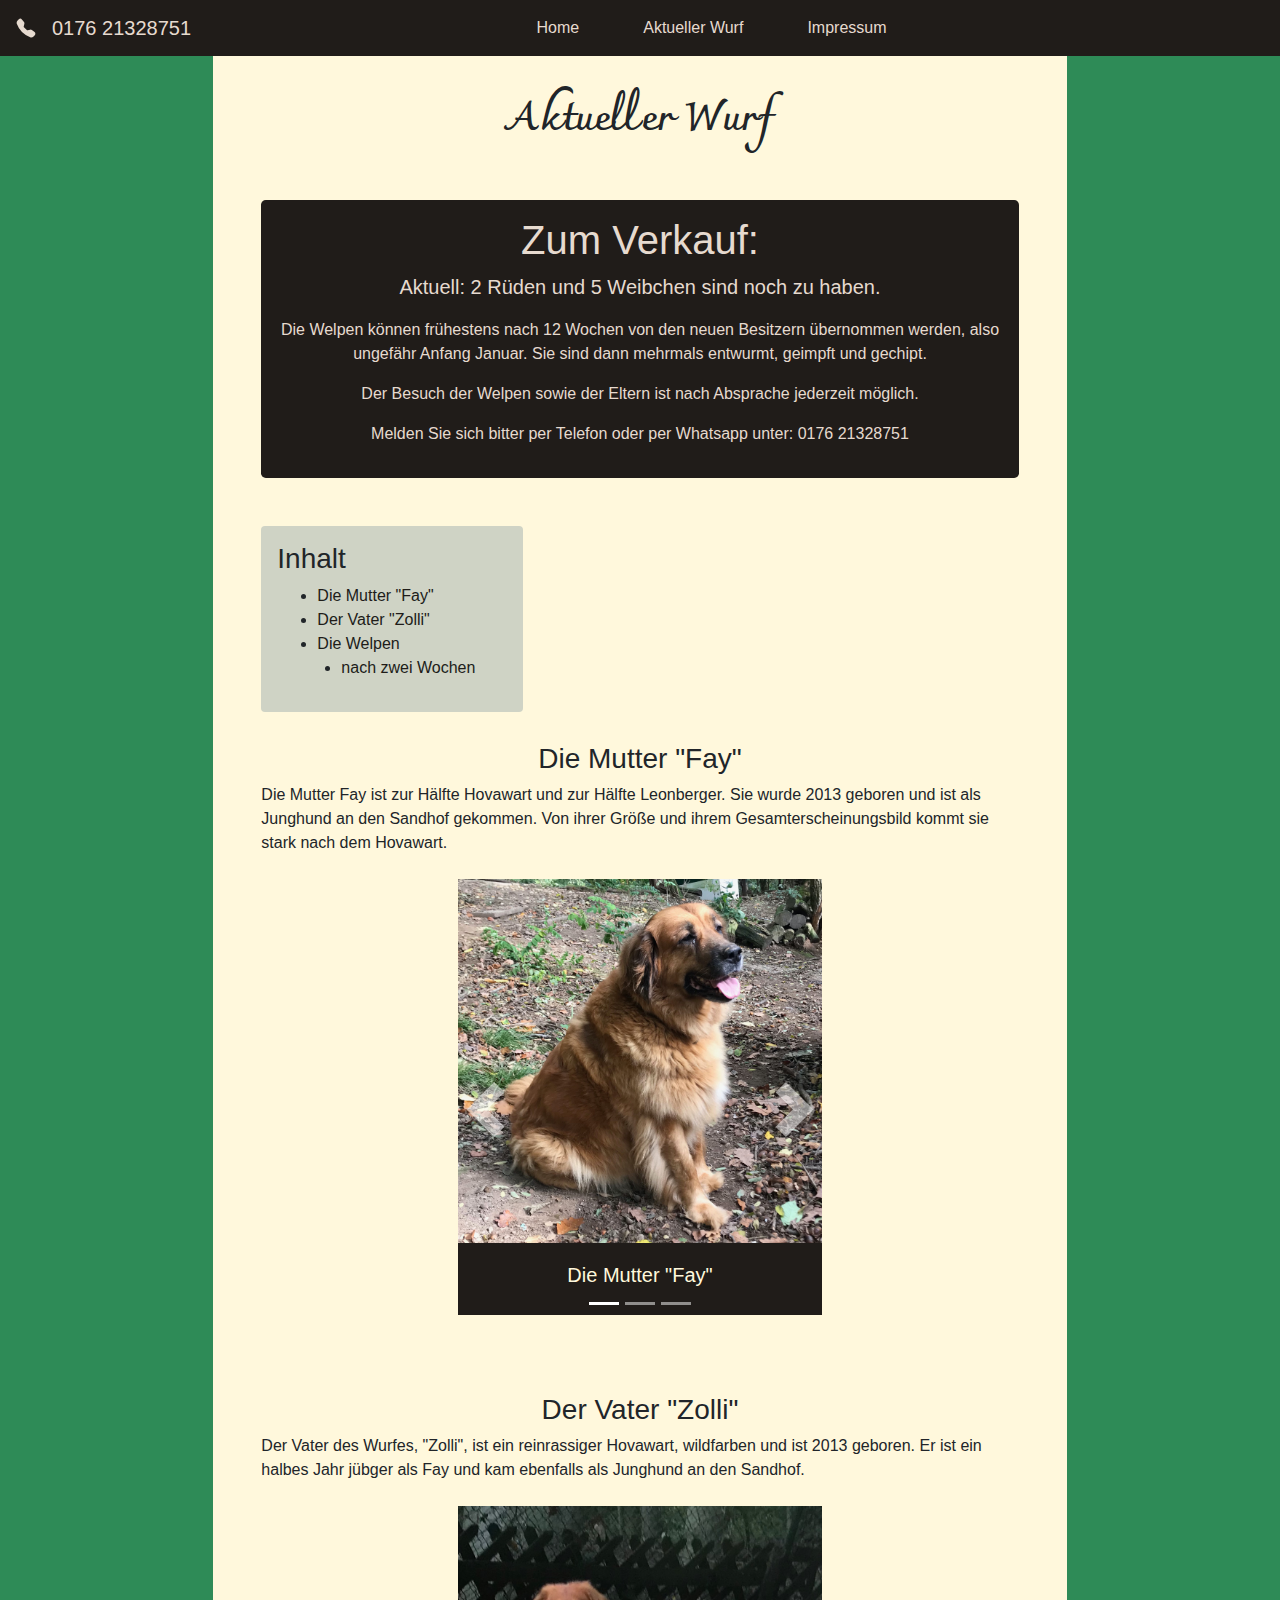
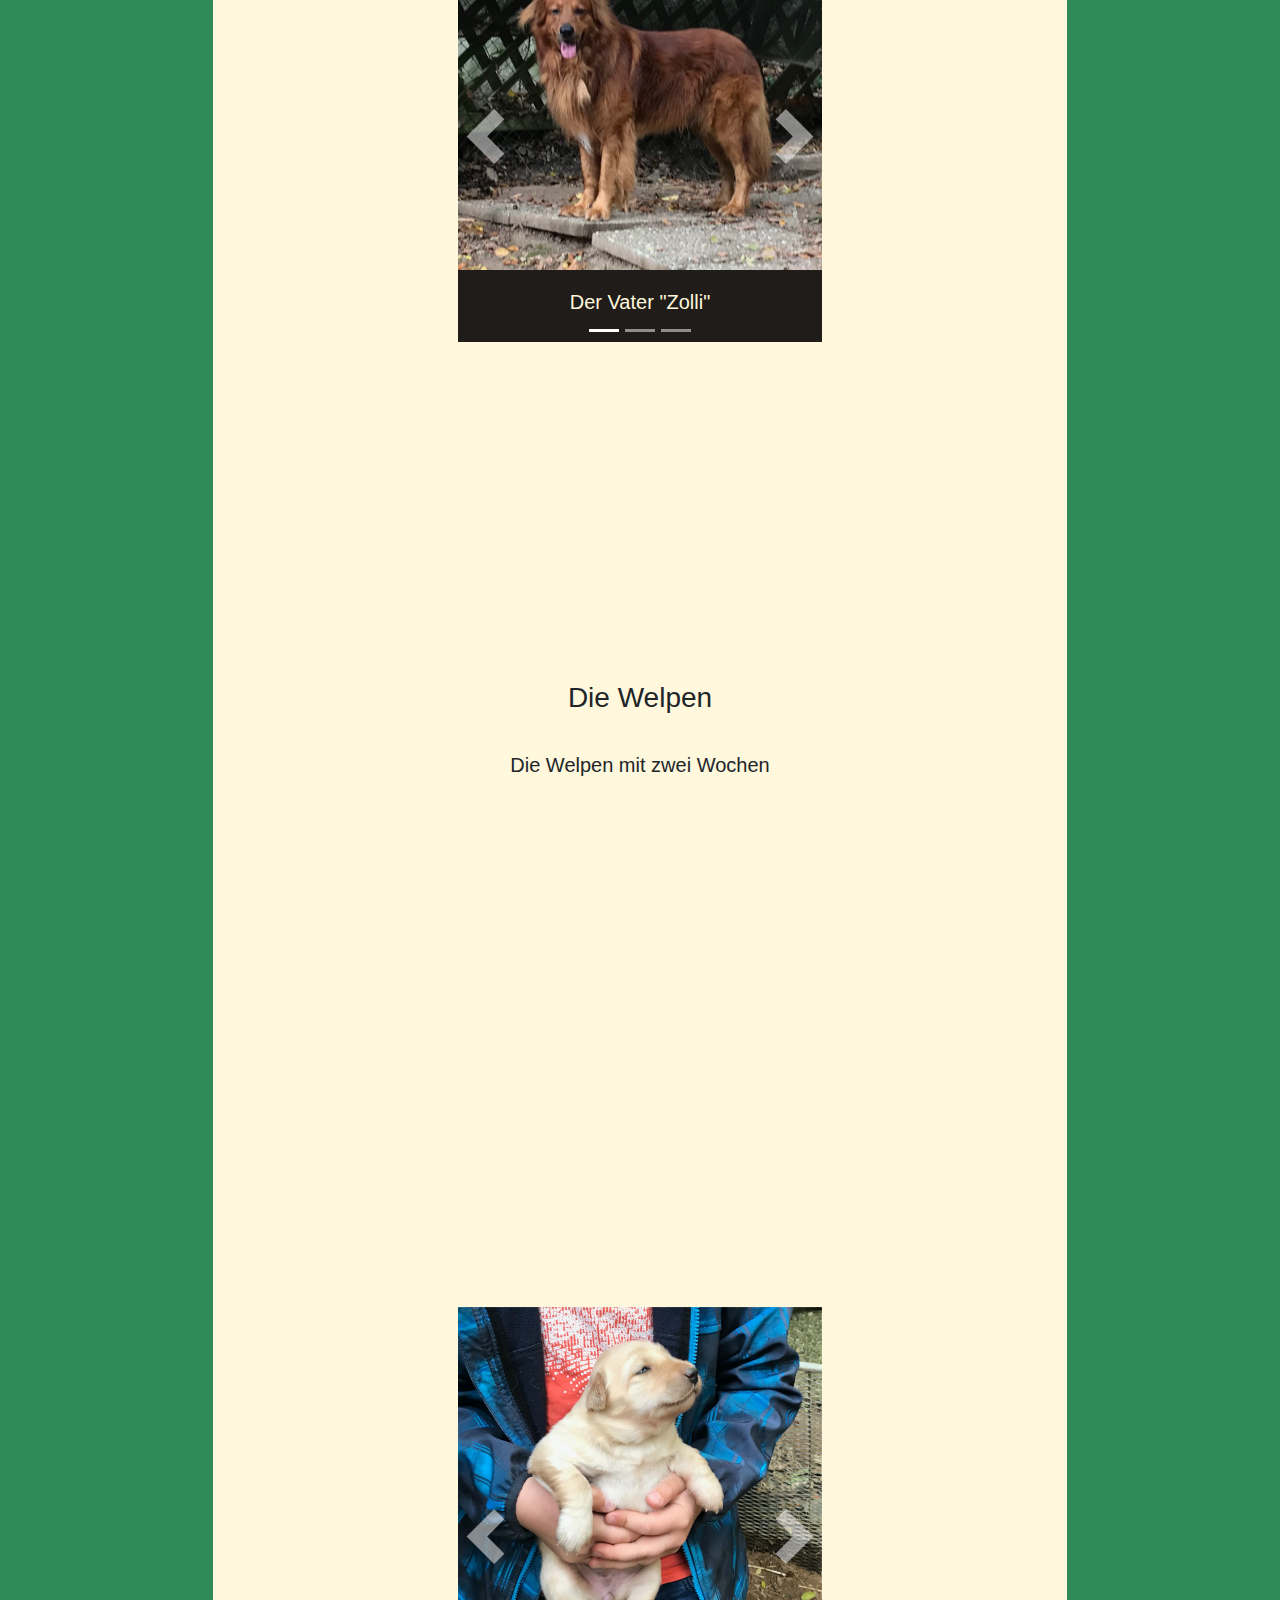
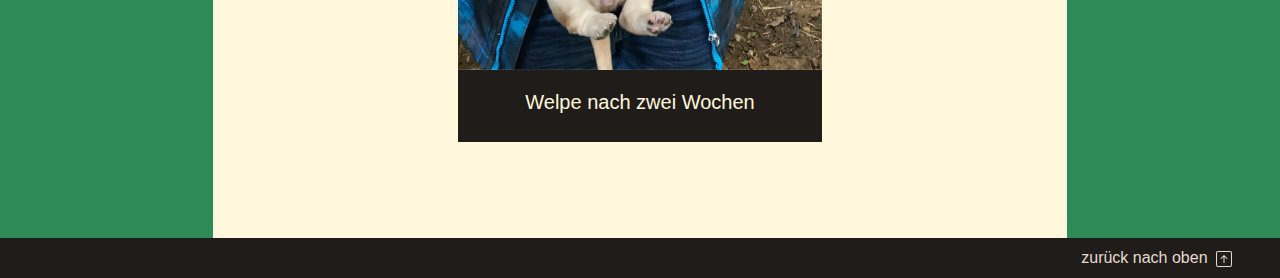
==== commit 42c5d1fb: "added Verkaufsinfo" ====
--- a/aktueller_wurf.html
+++ b/aktueller_wurf.html
@@ -60,6 +60,38 @@
           </div>
         </div>
 
+        <div class="d-none  d-md-block jumbotron p-3 text-center my-bc-brown my-c-light mt-5 mb-5">
+          <h1 class="display-5 text-center">Zum Verkauf:</h1>
+          <p class="lead">Aktuell: 2 Rüden und 5 Weibchen sind noch zu haben.
+            
+          
+          </p>
+          <p>Die Welpen können frühestens nach 12 Wochen von den neuen Besitzern übernommen werden, also ungefähr Anfang Januar.
+            Sie sind dann mehrmals entwurmt, geimpft und gechipt.</p>
+            <p>Der Besuch der Welpen sowie der Eltern ist nach Absprache jederzeit möglich.</p>
+            
+            <p> Melden Sie sich bitter per Telefon oder per Whatsapp unter: 0176 21328751</p>
+           
+            
+        </div>
+
+        <div class="d-md-none jumbotron p-3 text-center my-bc-green my-c-light">
+          <h1 class="display-5 text-center">Zum Verkauf:</h1>
+          <p class="lead">Aktuell: 2 Rüden und 5 Weibchen sind noch zu haben.
+            
+          
+          </p>
+          <p>Die Welpen können frühestens nach 12 Wochen von den neuen Besitzern übernommen werden, also ungefähr Anfang Januar.
+            Sie sind dann mehrmals entwurmt, geimpft und gechipt.</p>
+            <p>Der Besuch der Welpen sowie der Eltern ist nach Absprache jederzeit möglich.</p>
+            
+            <p> Melden Sie sich bitter per Telefon oder per Whatsapp unter: 0176 21328751</p>
+           
+            
+        </div>
+
+
+
 
         <div class="row d-block d-sm-flex justify-content-start mx-auto mb-5">
           <div class="inhalt width-auto p-3 pr-5">
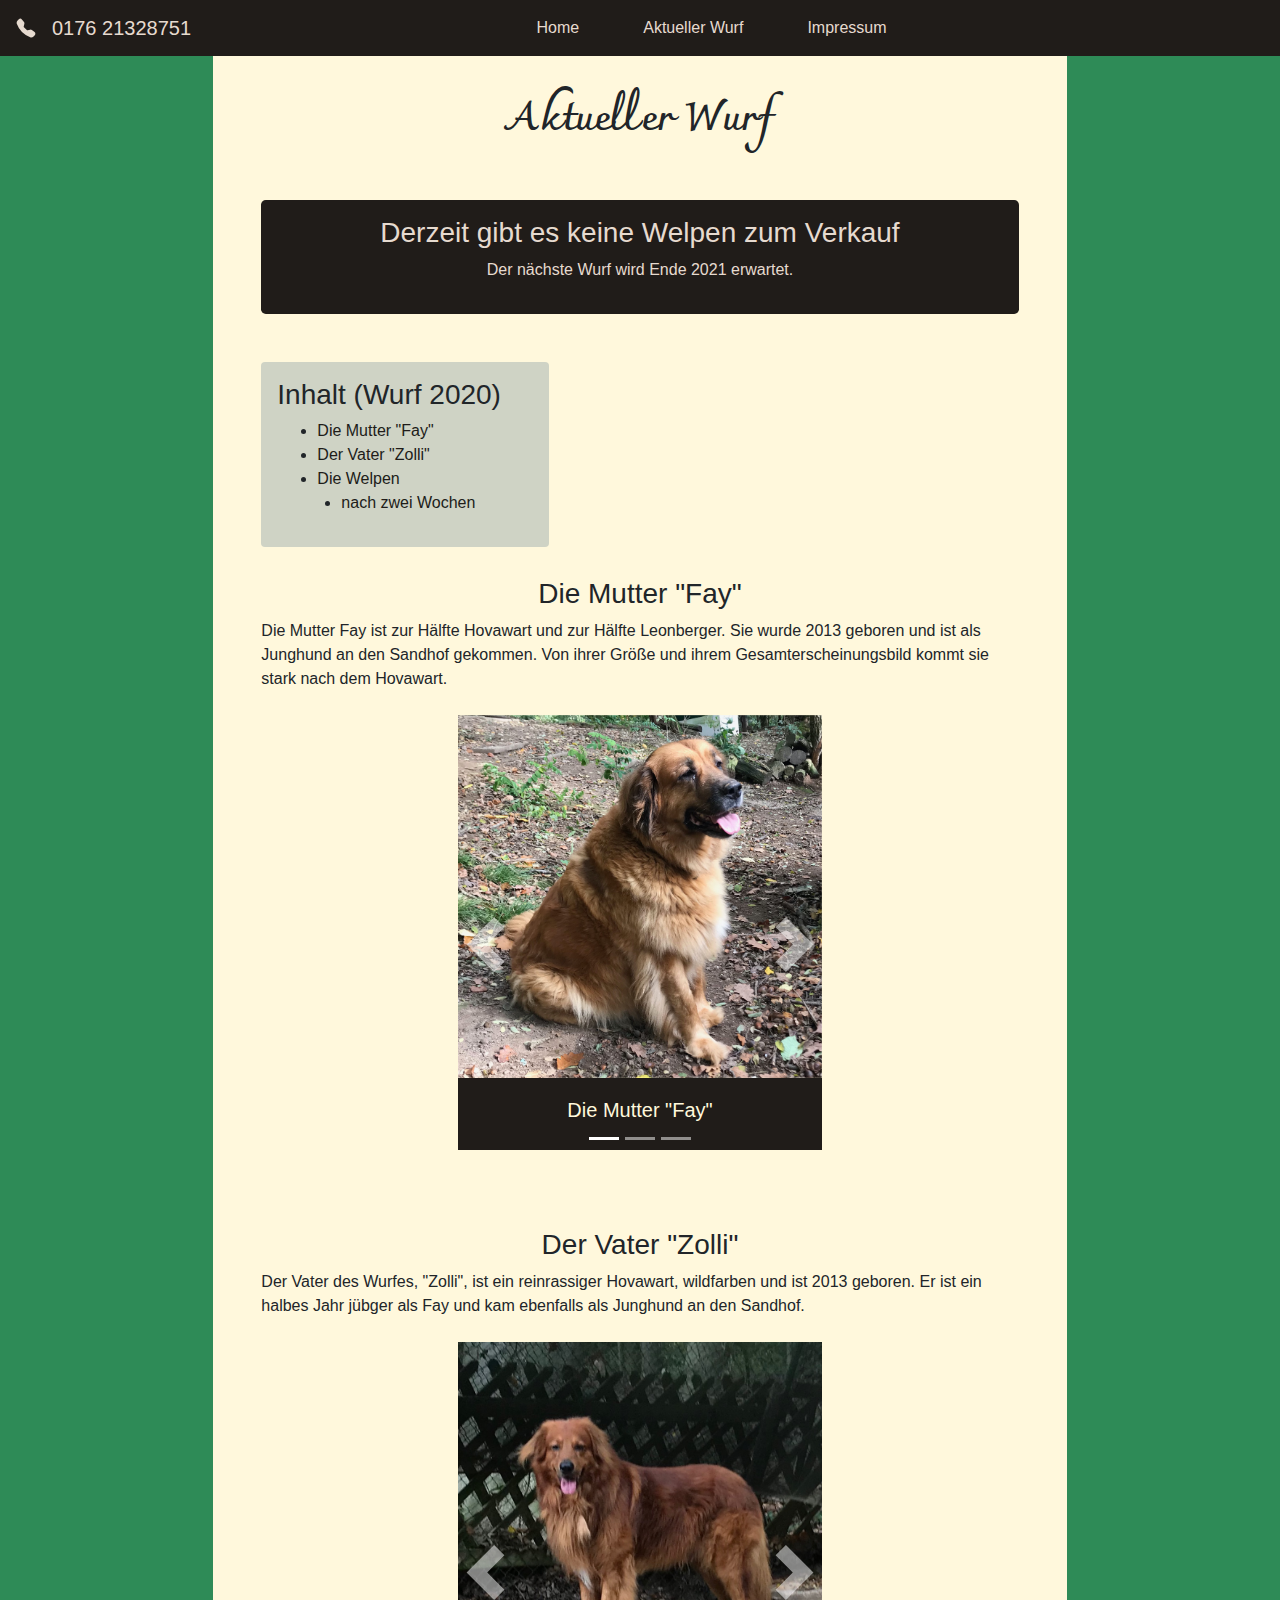
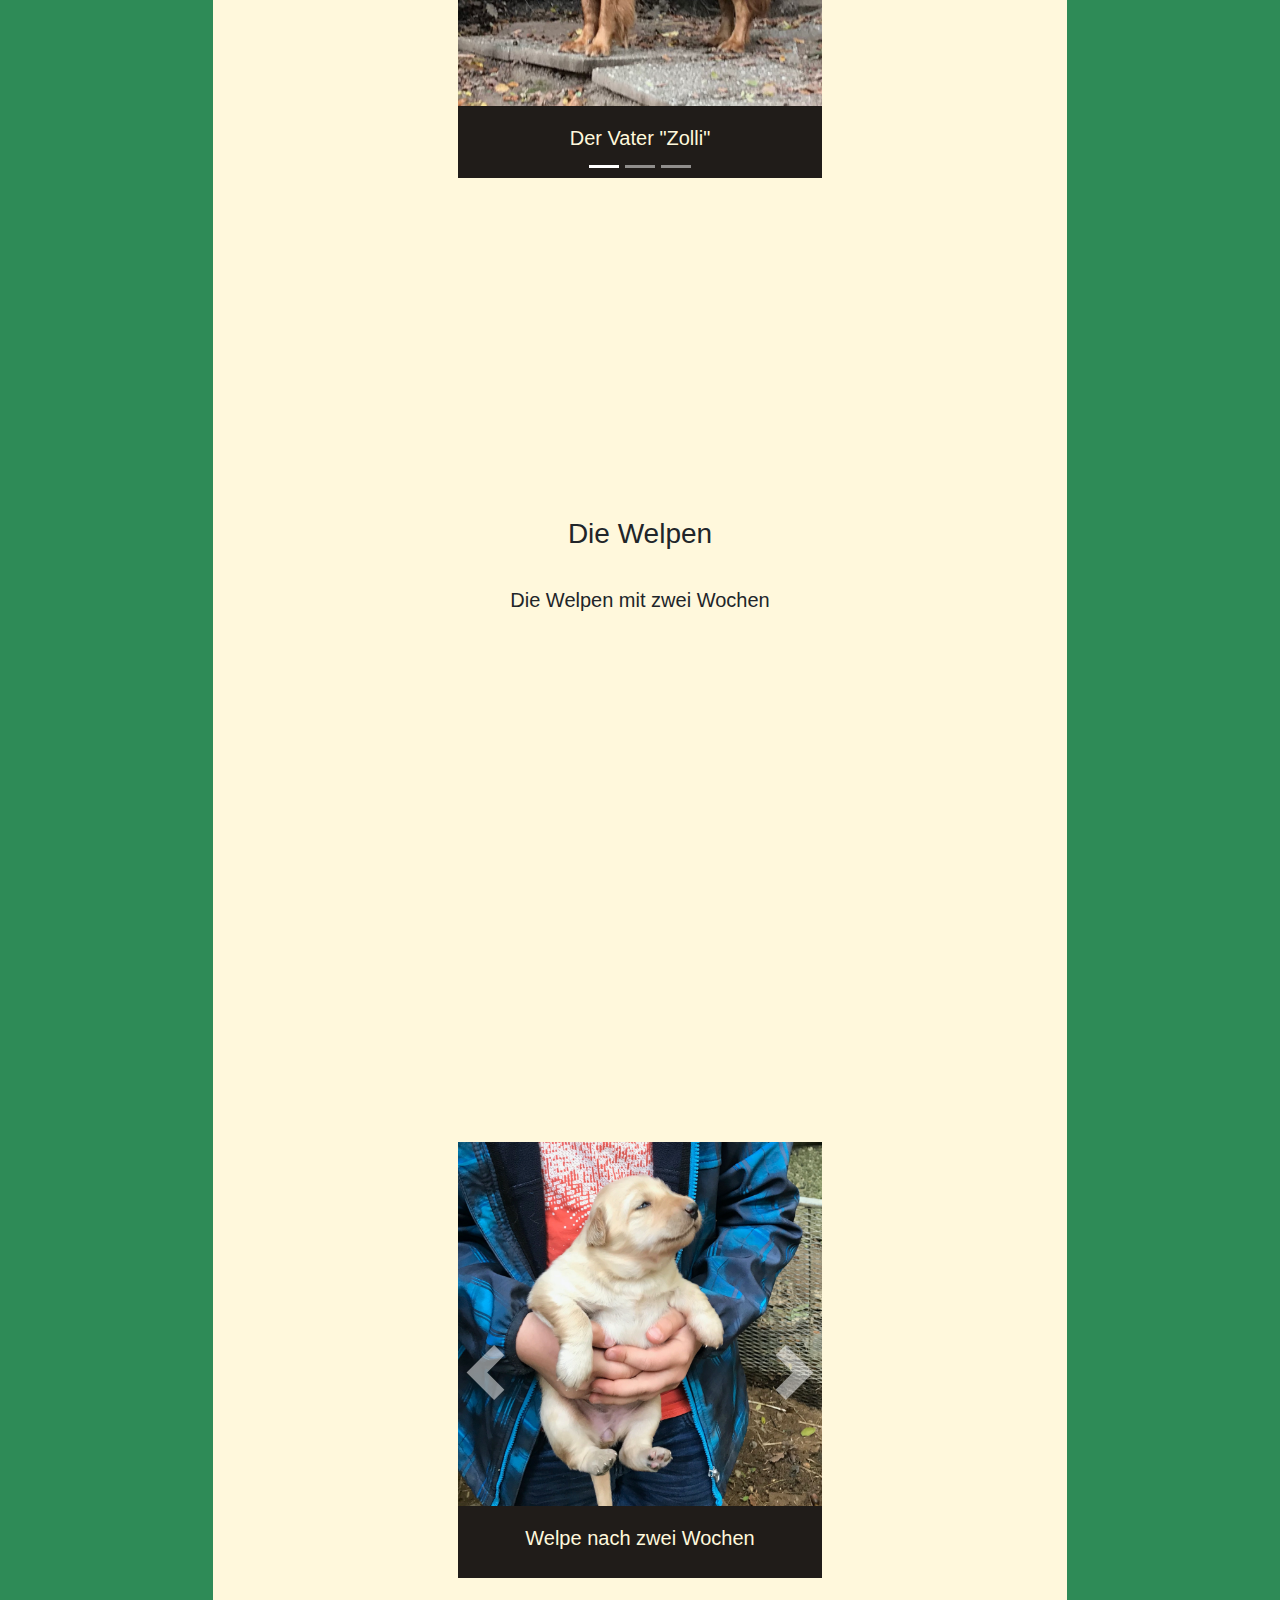
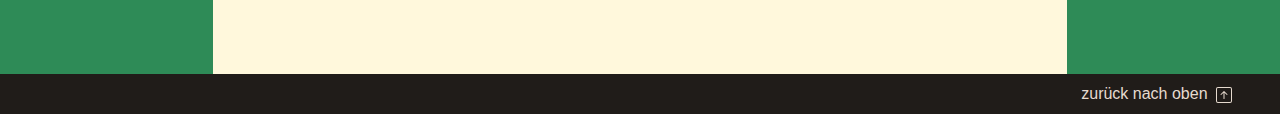
==== commit 7aae15a1: "removed aktuell boxes" ====
--- a/aktueller_wurf.html
+++ b/aktueller_wurf.html
@@ -7,7 +7,7 @@
     <meta charset="utf-8" />
     <meta name="viewport" content="width=device-width, initial-scale=1, shrink-to-fit=no">
 
-    <title>Howawart-Zucht "vom Sandhof"</title>
+    <title>Hovawart-Zucht "vom Sandhof"</title>
 
     <!-- style sheets -->
     <link href="./ressources/bootstrap-4.5.2-dist/css/bootstrap.min.css" rel="stylesheet">
@@ -61,31 +61,17 @@
         </div>
 
         <div class="d-none  d-md-block jumbotron p-3 text-center my-bc-brown my-c-light mt-5 mb-5">
-          <h1 class="display-5 text-center">Zum Verkauf:</h1>
-          <p class="lead">Aktuell: 2 Rüden und 5 Weibchen sind noch zu haben.
-            
+          <h3 class="display-5 text-center">Derzeit gibt es keine Welpen zum Verkauf</h3>
+          <p>Der nächste Wurf wird Ende 2021 erwartet.</p>
           
-          </p>
-          <p>Die Welpen können frühestens nach 12 Wochen von den neuen Besitzern übernommen werden, also ungefähr Anfang Januar.
-            Sie sind dann mehrmals entwurmt, geimpft und gechipt.</p>
-            <p>Der Besuch der Welpen sowie der Eltern ist nach Absprache jederzeit möglich.</p>
-            
-            <p> Melden Sie sich bitter per Telefon oder per Whatsapp unter: 0176 21328751</p>
            
             
         </div>
 
         <div class="d-md-none jumbotron p-3 text-center my-bc-green my-c-light">
-          <h1 class="display-5 text-center">Zum Verkauf:</h1>
-          <p class="lead">Aktuell: 2 Rüden und 5 Weibchen sind noch zu haben.
-            
+          <h3 class="display-5 text-center">Derzeit gibt es keine Welpen zum Verkauf</h3>
+          <p>Der nächste Wurf wird Ende 2021 erwartet.</p>
           
-          </p>
-          <p>Die Welpen können frühestens nach 12 Wochen von den neuen Besitzern übernommen werden, also ungefähr Anfang Januar.
-            Sie sind dann mehrmals entwurmt, geimpft und gechipt.</p>
-            <p>Der Besuch der Welpen sowie der Eltern ist nach Absprache jederzeit möglich.</p>
-            
-            <p> Melden Sie sich bitter per Telefon oder per Whatsapp unter: 0176 21328751</p>
            
             
         </div>
@@ -95,7 +81,7 @@
 
         <div class="row d-block d-sm-flex justify-content-start mx-auto mb-5">
           <div class="inhalt width-auto p-3 pr-5">
-            <h3>Inhalt</h3>
+            <h3>Inhalt (Wurf 2020)</h3>
             <ul>
               <li><a href="#mutter">Die Mutter "Fay"</a>
               <li><a href="#vater">Der Vater "Zolli"</a>
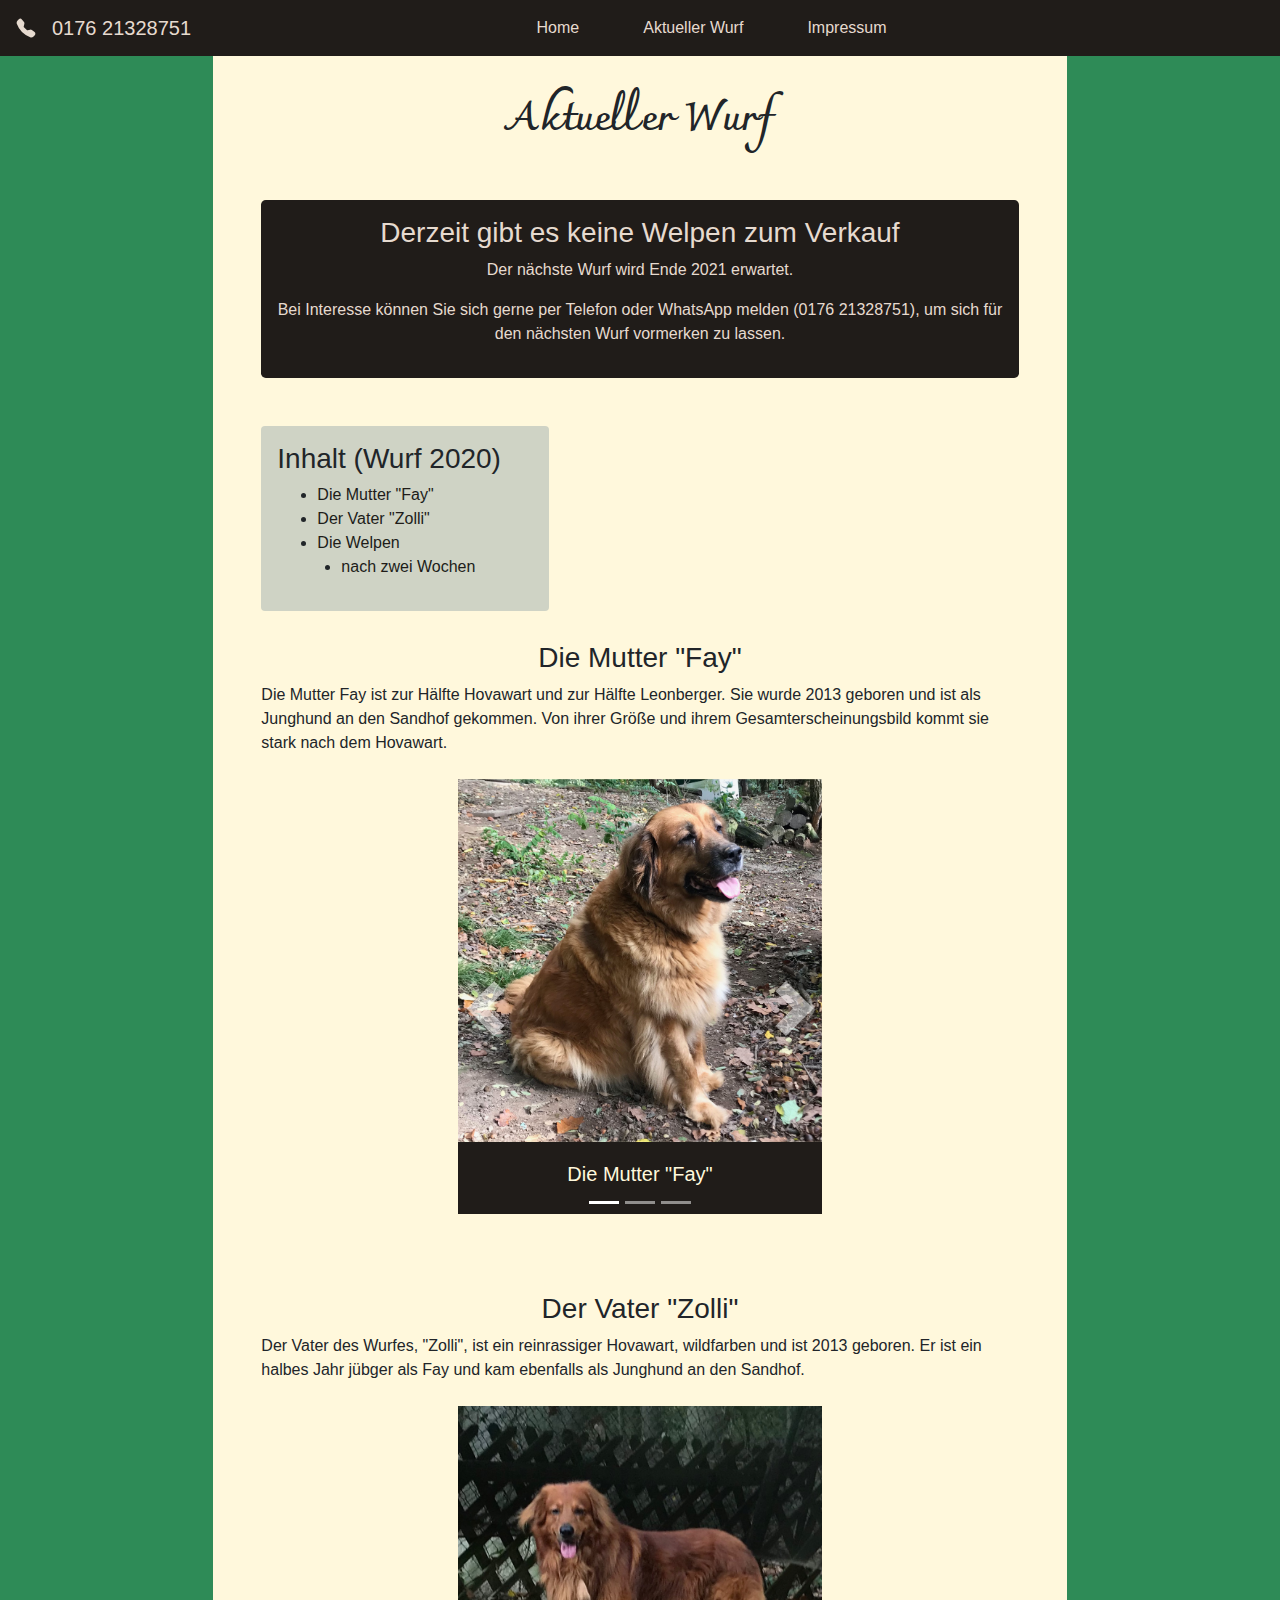
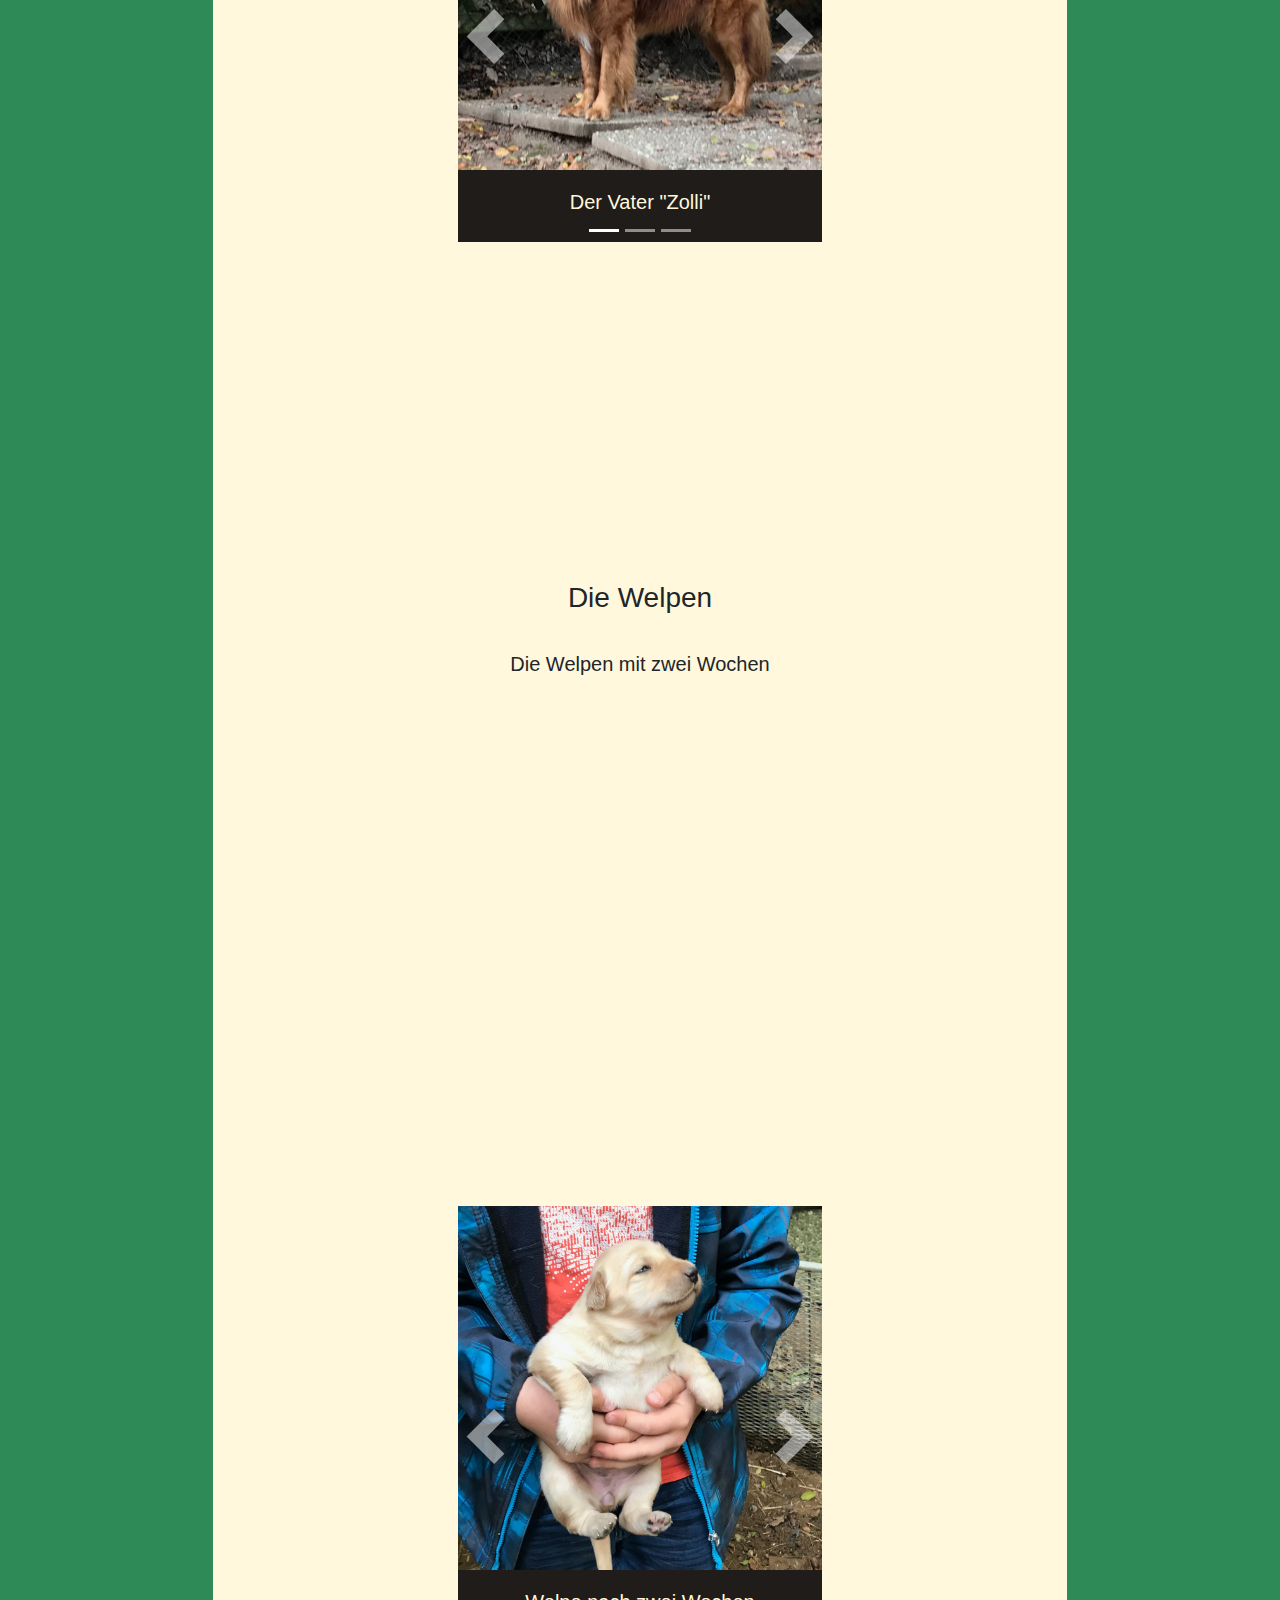
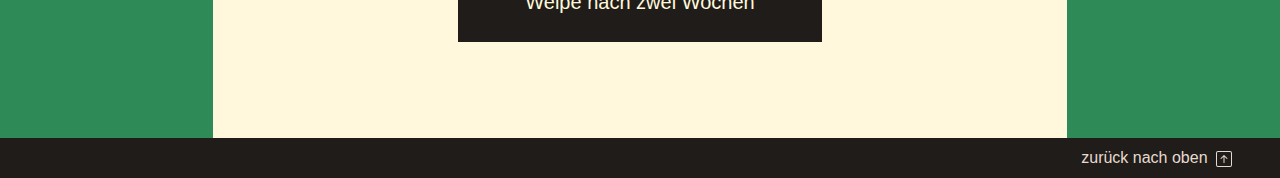
==== commit eca0e30d: "kleine korrekturen" ====
--- a/aktueller_wurf.html
+++ b/aktueller_wurf.html
@@ -63,17 +63,20 @@
         <div class="d-none  d-md-block jumbotron p-3 text-center my-bc-brown my-c-light mt-5 mb-5">
           <h3 class="display-5 text-center">Derzeit gibt es keine Welpen zum Verkauf</h3>
           <p>Der nächste Wurf wird Ende 2021 erwartet.</p>
-          
-           
-            
+          <p>Bei Interesse können Sie sich gerne per Telefon oder WhatsApp melden (0176 21328751), um sich für den
+            nächsten Wurf vormerken zu lassen.</p>
+
+
+
         </div>
 
         <div class="d-md-none jumbotron p-3 text-center my-bc-green my-c-light">
           <h3 class="display-5 text-center">Derzeit gibt es keine Welpen zum Verkauf</h3>
           <p>Der nächste Wurf wird Ende 2021 erwartet.</p>
-          
-           
-            
+          <p>Bei Interesse können Sie sich gerne per Telefon oder WhatsApp melden (0176 21328751), um sich für den
+            nächsten Wurf vormerken zu lassen.</p>
+
+
         </div>
 
 
